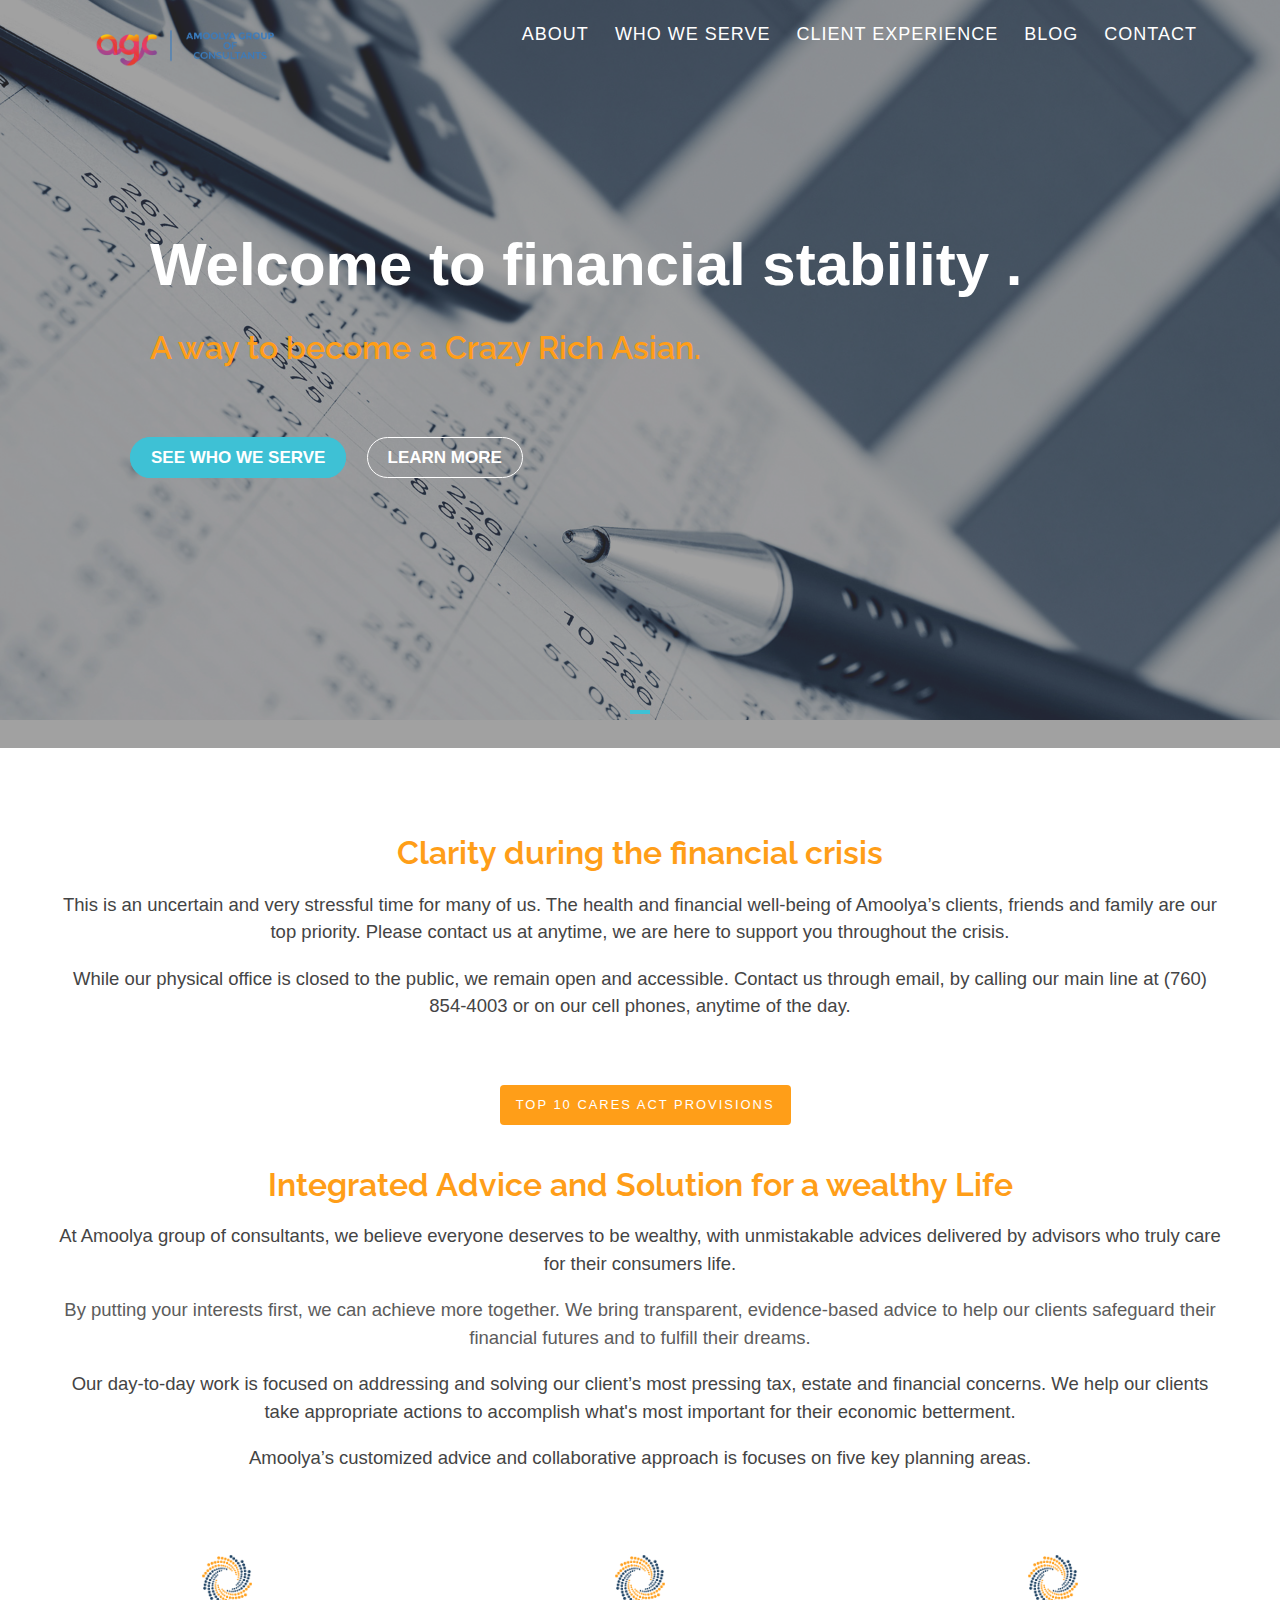
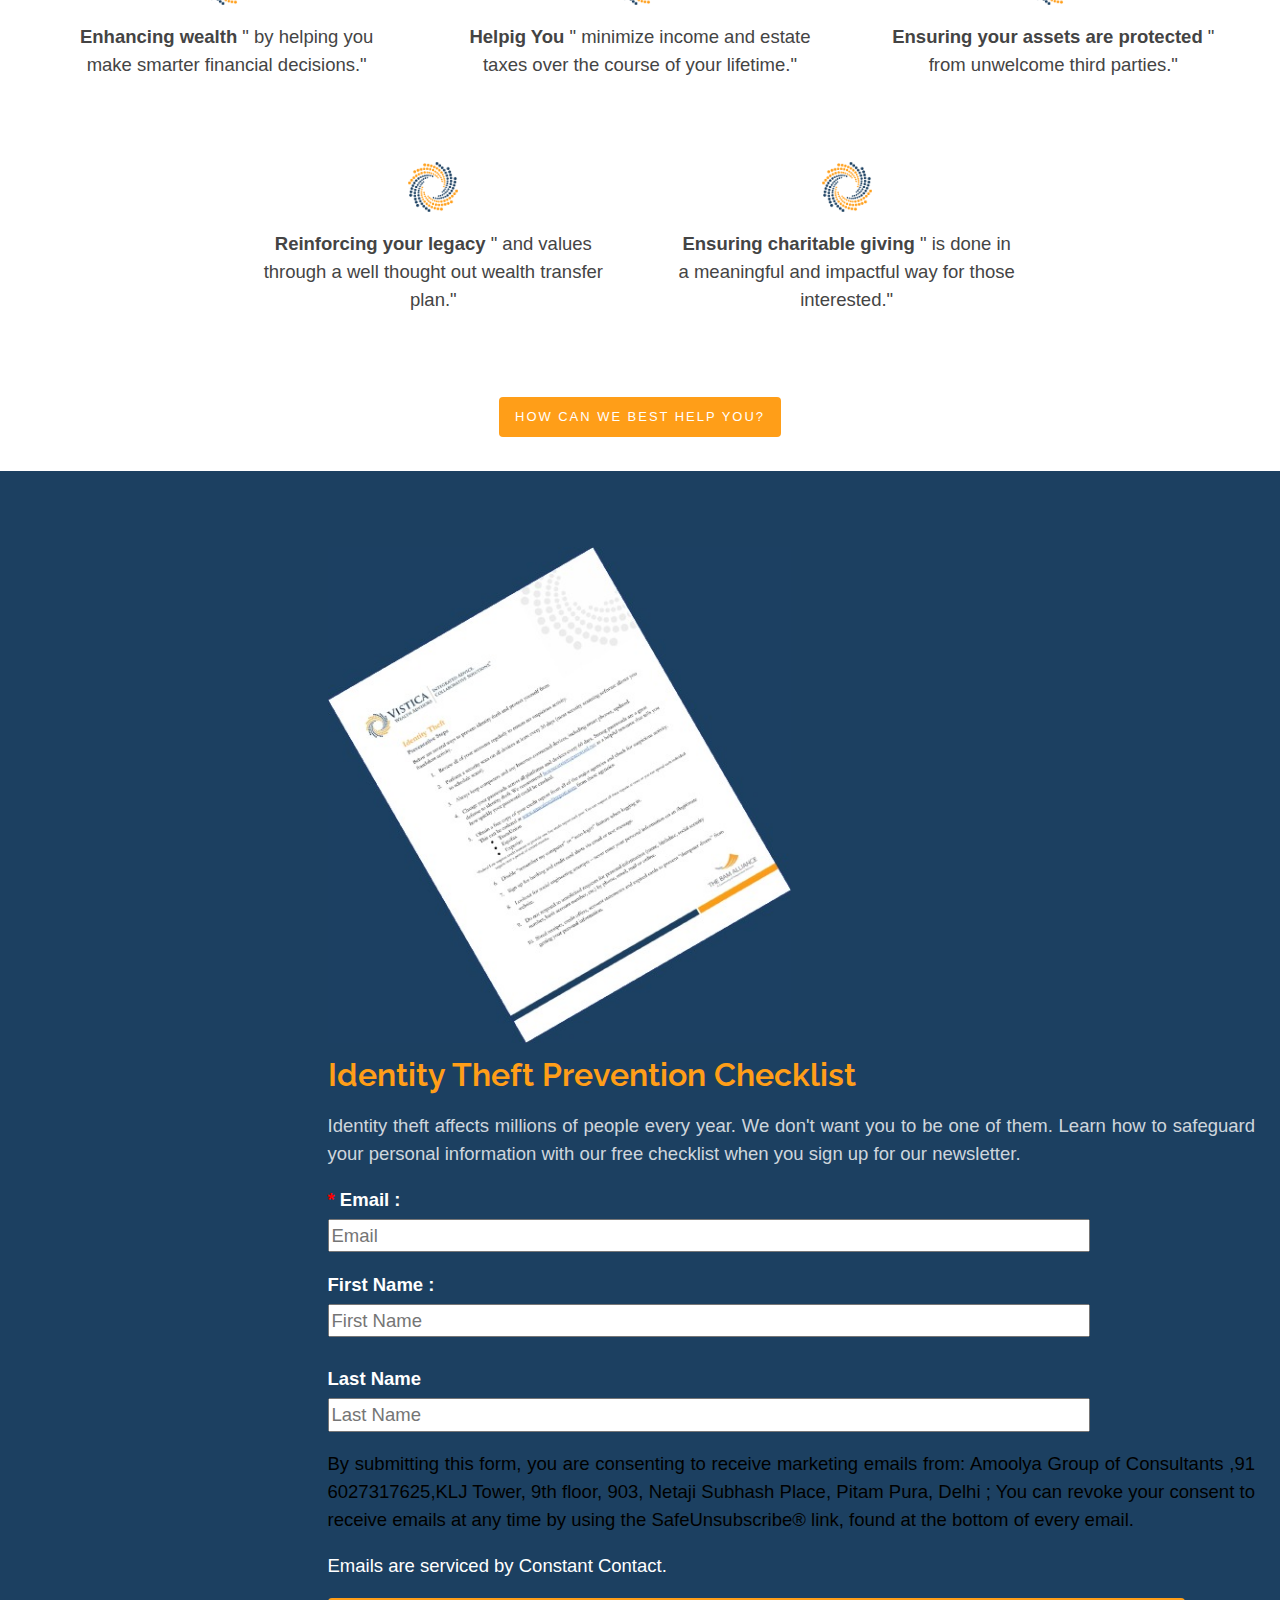
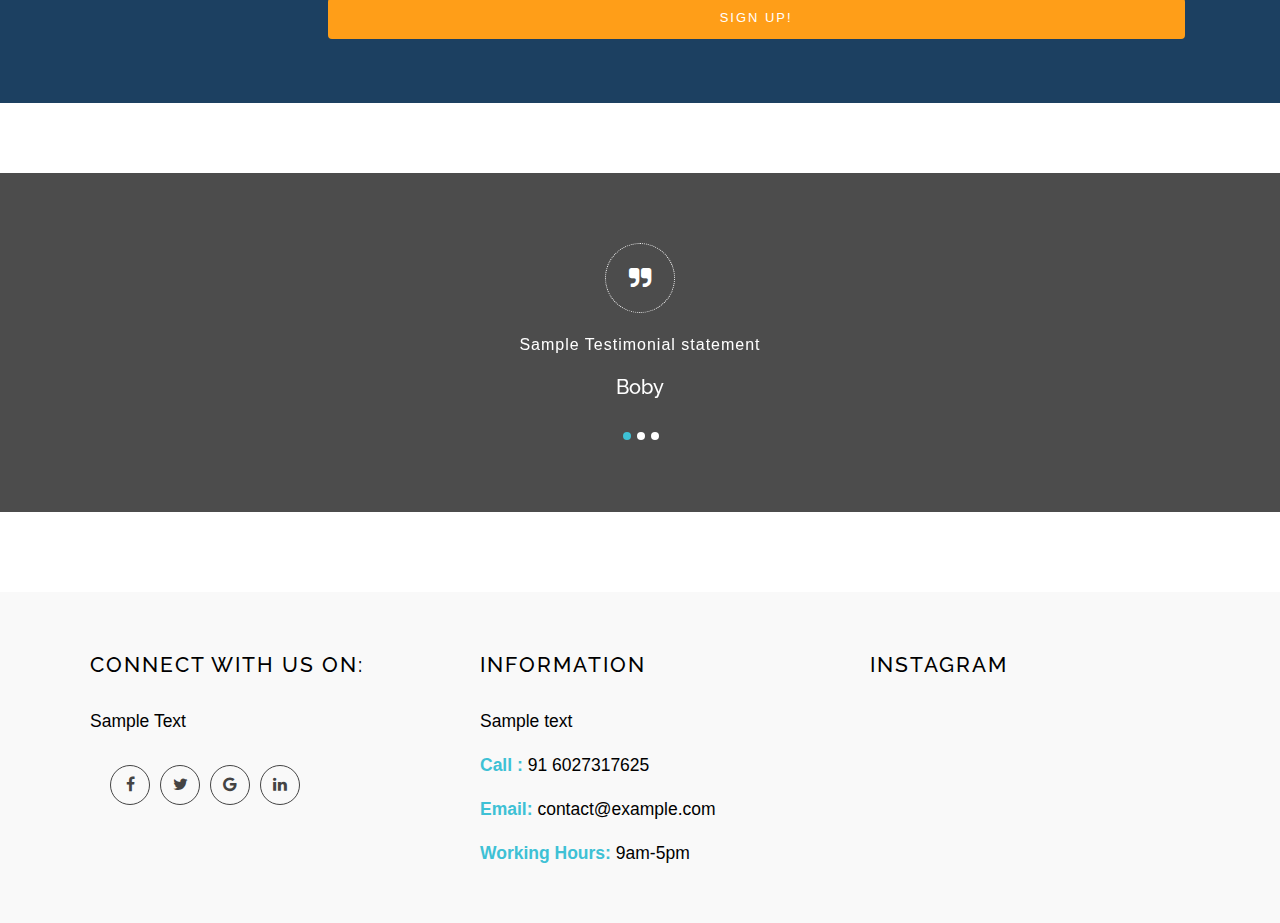
==== index.html @ 60e14453 "Add files via upload" ====
<!doctype html>
<html lang="en">
<head>
  <meta charset="utf-8">
  <title>Amoolya Group</title>
  <meta content="width=device-width, initial-scale=1.0" name="viewport">
  <meta content="" name="keywords">
  <meta content="" name="description">

  <!-- for page, icons -->
  <link href="img/favicon.jpg" rel="icon">
  <link href="img/apple-touch-icon.jpg" rel="apple-touch-icon">

  <!-- Google Fonts -->
  <link href="https://fonts.googleapis.com/css?family=Open+Sans:300,400,400i,600,700|Raleway:300,400,400i,500,500i,700,800,900" rel="stylesheet">

  <!-- Bootstrap CSS File links-->
  <link href="lib/bootstrap/css/bootstrap.min.css" rel="stylesheet">

  <!-- Libraries CSS Files -->
  <link href="lib/nivo-slider/css/nivo-slider.css" rel="stylesheet">
  <link href="lib/owlcarousel/owl.carousel.css" rel="stylesheet">
  <link href="lib/owlcarousel/owl.transitions.css" rel="stylesheet">
  <link href="lib/font-awesome/css/font-awesome.min.css" rel="stylesheet">
  <link href="lib/animate/animate.min.css" rel="stylesheet">
  <link href="lib/venobox/venobox.css" rel="stylesheet">

  <!-- Nivo Slider Theme -->
  <link href="css/nivo-slider-theme.css" rel="stylesheet">

  <!-- Main Stylesheet File -->
  <link href="css/style.css" rel="stylesheet">

  <!-- Responsive Stylesheet File -->
  <link href="css/responsive.css" rel="stylesheet">


</head>

<body data-spy="scroll" data-target="#navbar-example">



  <header>
    <!-- header-area start -->
    <div id="sticker" class="header-area">
      <div class="container">
        <div class="row">
          <div class="col-md-12 col-sm-12">

            <!-- Navigation -->
            <nav class="navbar navbar-default">
              <!-- Brand and toggle get grouped for better mobile display -->
              <div class="navbar-header">
                <button type="button" class="navbar-toggle collapsed" data-toggle="collapse" data-target=".bs-example-navbar-collapse-1" aria-expanded="false" style="margin-Left:90px">
										<span class="sr-only">Toggle navigation</span>
										<span class="icon-bar"></span>
										<span class="icon-bar"></span>
										<span class="icon-bar"></span>
									</button>
                <!-- Brand -->
                <a class="navbar-brand page-scroll sticky-logo" href="index.html">
                  <img src="img/AGC.png" alt="amoolya" title="" height="210" width ="215"  >

								</a>
              </div>

              <div class="collapse navbar-collapse main-menu bs-example-navbar-collapse-1" id="navbar-example">
                <ul class="nav navbar-nav navbar-right">

                  <li>
                    <a class="page-scroll" href="about.html">ABOUT</a>

                  </li>
                  <li>
                    <a class="page-scroll" href="whoweserve.html">WHO WE SERVE</a>
                  </li>
                  <li>
                    <a class="page-scroll" href=" clientexperience.html">CLIENT EXPERIENCE</a>
                  </li>

                  <li>
                    <a class="page-scroll" href="blog.html">BLOG</a>
                  </li>
                  <li>
                    <a class="page-scroll" href="contact.html">CONTACT</a>
                  </li>
                </ul>
              </div>
              <!-- navbar-collapse -->
            </nav>
            <!-- END: Navigation -->
          </div>
        </div>
      </div>
    </div>
    <!-- header-area end -->
  </header>
  <!-- header end -->

  <!-- Start Slider Area -->
  <div id="home" class="slider-area">
    <div class="bend niceties preview-2">
      <div id="ensign-nivoslider" class="slides">
         <img src="img/slider/slider2.jpg" alt="" title="#slider-direction-2" style="background-position: center center; background-repeat: no-repeat; background-attachment: scroll; background-size: cover;  visibility: hidden;" />
       </div>


<div id="slider-direction-2" class="slider-direction slider-two">
        <div class="container">
          <div class="row">
            <div class="col-md-12 col-sm-12 col-xs-12">
              <div class="slider-content">

        <div class="layer-1-2 wow slideInUp" data-wow-duration="2s" data-wow-delay=".1s">
                    <h1 class="title2">Welcome to financial stability  .</h1>
                 </div>

              <div class="layer-1-1 hidden-xs wow slideInDown" data-wow-duration="2s" data-wow-delay=".2s">
                <h2 class="title1">A way to become a Crazy Rich Asian.</h2>
                  </div>


                <div class="layer-1-3 hidden-xs wow slideInUp" data-wow-duration="2s" data-wow-delay=".2s">
                  <br />
                  <a class="ready-btn right-btn page-scroll" href="whoweserve.html">See Who We Serve</a>
                  <a class="ready-btn page-scroll" href="about.html">Learn More</a>
                </div>
              </div>
            </div>
          </div>
        </div>

</div>


      </div>


    </div>

  <!-- End Slider Area -->
<p>
  <br /> <br />
</p>
<div id ="home" class="home-area">

  <h4 class="sec-head">Clarity during the financial crisis</h4>

  <br />
  <p>
  This is an uncertain and very stressful time for many of us. The health and financial well-being of Amoolya’s clients, friends and family are our top priority.  Please contact  us at anytime, we are here to support you throughout the crisis.
  </p><p>


  While our physical office is closed to the public, we remain open and accessible. Contact us through email, by calling our main line at (760) 854-4003 or on our cell phones, anytime of the day.

  </p>

  <br />
<p style="text-align: center;">&nbsp; <a class="fr-file btn is-pill" href="https://static.twentyoverten.com/5a9832fcb4fb093738f5bfef/Wkv_iXX-NBA/Top-10-CARES-Act-Provisions.pdf" rel="noopener noreferrer" target="_blank" data-acsb-tooltip="New Window" data-acsb-clickable="true" data-acsb-navigable="true" data-acsb-now-navigable="true"><span class="acsb-sr-only" data-acsb-sr-only="true" data-acsb-force-visible="true" aria-label=" This link will open a PDF document that may not be accessible " data-acsb-hidden="false"></span>Top 10 CARES Act Provisions</a>

  </p>

  <br />

  <h4 class="sec-head">Integrated Advice and Solution for a wealthy Life</h4>
<br />
<p>
At Amoolya group of consultants, we believe everyone deserves to be wealthy, with          unmistakable advices delivered by advisors who truly care for their consumers life.

</p>

By putting your interests first, we can achieve more together. We bring transparent, evidence-based advice to help our clients safeguard their financial futures and to fulfill their dreams.
</p>
<p>
Our day-to-day work is focused on addressing and solving our client’s most pressing tax, estate and financial concerns. We help our clients take appropriate actions to accomplish what's most important for their economic betterment.</p>
<p>

Amoolya’s customized advice and collaborative approach is focuses on five key planning areas.

</p>
<p dir="ltr" style="text-align: center;">
<br />
</p>
<div class="row">
<div class="col-xs-12 col-sm-4">
<p dir="ltr" style="text-align: center;">
  <img src="img/picstandardimage.png" style="width: 50px; display: block; vertical-align: top; margin: 5px auto; text-align: center;" alt="Illustration design and abstract">
<p dir="ltr" style="text-align: center;">
<strong>Enhancing wealth</strong>
" by helping you make smarter financial decisions."
</p>

<p dir="ltr" style="text-align: center;">
<br /></p>

</div>
<div class="col-xs-12 col-sm-4">
<p dir="ltr" style="text-align: center;">
<img src="img/picstandardimage.png" style="width: 50px; display: block; vertical-align: top; margin: 5px auto; text-align: center;" alt="Illustration design and abstract">
<p dir="ltr" style="text-align: center;">
<strong>Helpig You</strong>
" minimize income and estate taxes over the course of your lifetime."
</p>

<p dir="ltr" style="text-align: center;">
<br /></p>

</div>
<div class="col-xs-12 col-sm-4">
<p dir="ltr" style="text-align: center;">
<img src="img/picstandardimage.png" style="width: 50px; display: block; vertical-align: top; margin: 5px auto; text-align: center;" alt="Illustration design and abstract">
<p dir="ltr" style="text-align: center;">
<strong>Ensuring your assets are protected</strong>
" from unwelcome third parties."

</p>

<p dir="ltr" style="text-align: center;">
<br /></p>

</div>

</div>
<div class="row">
<div class="col-xs-12 col-sm-4 col-sm-offset-2">
<p dir="ltr" style="text-align: center;">
<img src="img/picstandardimage.png" style="width: 50px; display: block; vertical-align: top; margin: 5px auto; text-align: center;" alt="Illustration design and abstract">
<p dir="ltr" style="text-align: center;">
<strong>Reinforcing your legacy</strong>
" and values through a well thought out wealth transfer plan."
</p>

<p dir="ltr" style="text-align: center;">
<br /></p>

</div>
<div class="col-xs-12 col-sm-4">
<p dir="ltr" style="text-align: center;">
<img src="img/picstandardimage.png" style="width: 50px; display: block; vertical-align: top; margin: 5px auto; text-align: center;" alt="Illustration design and abstract">
<p dir="ltr" style="text-align: center;">
<strong>Ensuring charitable giving</strong>
" is done in a meaningful and impactful way for those interested."
</p>

<p dir="ltr" style="text-align: center;">
<br /></p>

</div>
</div>


  <p style="text-align: center;">
    <a class="btn" href="#services" data-acsb-clickable="true" data-acsb-navigable="true" data-acsb-now-navigable="true">HOW CAN WE BEST HELP YOU?</a>

</p>
</div>

<div class="callout flush-bottom">

   <div class="row">
     <div class="col-xs-12 col-sm-3"></div>
     <div class="col-xs-12 col-sm-9">
  <h4 class="sec-head"><p>
<p>
<br />
<img src ="img/idt.jpg" style="width: 50%; display: center" alt="Illustration design for ID theft">
</p>
  </p>Identity Theft Prevention Checklist</h4>
<p>

  Identity theft affects millions of people  every year. We don't want you to be one of them. Learn how to safeguard your personal information with our free checklist when you sign up for our newsletter.</p>

<!-- Begin Constant Contact Inline Form Code -->
<div class="ctct-inline-form" data-form-id="2894c4e1-bd75-4777-bfb8-4d688e9df9fc">
  <div class="ctct-form-container ctct-form-embed form_0">
    <div class="ctct-form-defaults" data-qe-id="form-background">
      <div id="success_message_0" class="ctct-form-success" style="display:none;" data-qe-id="success-message" aria-hidden="true" data-acsb-hidden="true">
        <h2 class="ctct-form-header">Thanks for signing up!</h2>

        <p class="ctct-form-text">
          "You can unsubscribe at any time using the Unsubscribe link at the bottom of every email."
        </p>
      </div>
      <form class="ctct-form-custom" id="ctct_form_0" autocomplete="on" data-qe-id="form-data" data-acsb-form-uuid="a57zzjwy8p4d" data-acsb-form-type="standard">
        <div id="email_address_field_0" class="ctct-form-field">
          <label data-qe-id="form-label-email" id="email_address_label_0" for="email_address_0" class="ctct-form-label ctct-form-required" style="color :white;">

        <strong style="color:red">* </strong>Email :
      </label>
</div>
      <div class="ctct-form-errorMessage" data-qe-id="form-error-email" style="display: none;" aria-hidden="true" data-acsb-hidden="true"></div>
      <input class="ctct-form-element" data-qe-id="form-input-email" id="email_address_0" type="email" name="email_address" value maxlength="200" style ="width:80%" data-acsb-navigable="true" data-acsb-now-navigable="true" data-acsb-textual-type="email" data-acsb-validation-uuid="email_address_0" data-acsb-field-visible="true" aria-required="true" required="true" aria-invalid="true" aria-label="Email" placeholder="Email" data-acsb-tooltip="Email | Required field">
    </div>
    <p>

    </p>
    <div id="first_name_field_0" class="ctct-form-field">
      <label data-qe-id="form-label-first-name" id="first_name_label_0" for="first_name_0" class="ctct-form-label " style="color :white;">First Name :</label>
    </br>
      <div class="ctct-form-errorMessage" data-qe-id="form-error-first-name" style="display: none;" aria-hidden="true" data-acsb-hidden="true"></div>
      <input class="ctct-form-element" data-qe-id="form-input-first-name" id="first_name_0" type="text" name="first_name" value maxlength="200" style ="width:80%" data-acsb-navigable="true" data-acsb-now-navigable="true" data-acsb-textual-type="firstname" data-acsb-validation-uuid="first_name_0" data-acsb-field-visible="true" aria-invalid="false" aria-required="false" aria-label="First Name" placeholder="First Name" data-acsb-tooltip="First Name">
    </div>
    <br />
    <div id="last_name_field_0" class="ctct-form-field">
      <label data-qe-id="form-label-last-name" id="last_name_label_0" for="last_name_0" class="ctct-form-label "style="color :white;">Last Name </label><br />
      <div class="ctct-form-errorMessage" data-qe-id="form-error-last-name" style="display: none;" aria-hidden="true" data-acsb-hidden="true"></div>
      <input class="ctct-form-element" data-qe-id="form-input-last-name" id="last_name_0" type="text" name="last_name" value maxlength="200" style ="width:80%" data-acsb-navigable="true" data-acsb-now-navigable="true" data-acsb-textual-type="lastname" data-acsb-validation-uuid="last_name_0" data-acsb-field-visible="true" aria-invalid="false" aria-required="false" aria-label="Last Name" placeholder="Last Name" data-acsb-tooltip="Last Name">
    </div>
    <div id="error_message_0" class="ctct-form-error" style="display:none;" aria-hidden="true" data-acsb-hidden="true">
      <p class="ctct-form-errorMessage">Sorry, we could not complete your sign-up. Please contact us to resolve this.</p>
    </div>
    <div id="network_error_message_0" class="ctct-form-error" style="display:none;" aria-hidden="true" data-acsb-hidden="true">
      <p class="ctct-form-errorMessage">Operation timed out, please try again.</p>
    </div>
    <div id="gdpr_text">
      <p class="ctct-gdpr-text" data-qe-id="form-gdpr-text"style="color :black;">
      By submitting this form, you are consenting to receive marketing emails from:  Amoolya Group of Consultants ,91 6027317625,KLJ Tower, 9th floor, 903, Netaji Subhash Place, Pitam Pura, Delhi ; You can revoke your consent to receive emails at any time by using the SafeUnsubscribe® link, found at the bottom of every email.
    </p>
    <a href="https://www.constantcontact.com/legal/service-provider" target="_blank" data-qe-id="form-service-link" class="ctct-form-footer-link" data-acsb-tooltip="New Window" data-acsb-clickable="true" data-acsb-navigable="true" data-acsb-now-navigable="true">
        Emails are serviced by Constant Contact.
        <span class="acsb-sr-only" data-acsb-sr-only="true" data-acsb-force-visible="true" aria-label=" New Window " aria-hidden="false" data-acsb-hidden="false"></span>


      </a>

  </div>
<p>

</p>
  <button data-qe-id="form-button" type="submit" style="height:30%;width:90%"class="btn" data-acsb-clickable="true" data-acsb-navigable="true" data-acsb-now-navigable="true" role="button">Sign Up!</button>

  <p>
    <br />

  </p></form>
</div>
</div>

</div>

</div> </div>

<!-- Start portfolio Area -->
<div id="portfolio" class="portfolio-area area-padding fix">
  <!-- Start Testimonials area,-->
  <div class="testimonials-area">
    <div class="testi-inner area-padding">
      <div class="testi-overly"></div>
      <div class="container ">
        <div class="row">
          <div class="col-md-12 col-sm-12 col-xs-12">
            <!-- Start testimonials Start -->
            <div class="testimonial-content text-center">
              <a class="quate" href="#"><i class="fa fa-quote-right"></i></a>
              <!-- start testimonial carousel -->
              <div class="testimonial-carousel">
                <div class="single-testi">
                  <div class="testi-text">
                    <p>
                      Sample Testimonial statement
                     </p>
                    <h6>Boby</h6>
                  </div>
                </div>
                <!-- End single item -->
                <div class="single-testi">
                  <div class="testi-text">
                    <p>
  Sample Testimonial statement
                    </p>
                    <h6>Jhon</h6>
                  </div>
                </div>
                <!-- End single item -->
                <div class="single-testi">
                  <div class="testi-text">
                    <p>
                      Sample Testimonial statement
                    </p>
                    <h6>Fleming</h6>
                  </div>
                </div>
                <!-- End single item -->
              </div>
            </div>
            <!-- End testimonials end -->
          </div>
          <!-- End Right Feature -->
        </div>
      </div>
    </div>
  </div>
  <!-- End Testimonials -->
</div>









  <!-- Start Footer bottom Area -->
  <footer>
    <div class="footer-area">
      <div class="container">
        <div class="row">
          <div class="col-md-4 col-sm-4 col-xs-12">
            <div class="footer-content">
              <div class="footer-head">

                <h4>CONNECT WITH US on:</h4>
                <p>Sample Text</p>
                <div class="footer-icons">
                  <ul>
                    <li><!-- please add your social media links inplace of '#'  Sir -->
                      <a href="#"><i class="fa fa-facebook"></i></a>
                    </li>
                    <li>
                      <a href="#"><i class="fa fa-twitter"></i></a>
                    </li>
                    <li>
                      <a href="#"><i class="fa fa-google"></i></a>
                    </li>
                    <li>
                      <a href="#"><i class="fa fa-linkedin"></i></a>
                    </li>
                  </ul>
                </div>
              </div>
            </div>
          </div>
          <!-- end single footer -->
          <div class="col-md-4 col-sm-4 col-xs-12">
            <div class="footer-content">
              <div class="footer-head">
                <h4>information</h4>
                <p>
                   Sample text
                        </p>
                <div class="footer-contacts">
                  <p><span>Call :</span> 91 6027317625</p>
                  <p><span>Email:</span> contact@example.com</p>
                  <p><span>Working Hours:</span> 9am-5pm</p>
                </div>
              </div>
            </div>
          </div>
          <!-- end single footer -->
          <div class="col-md-4 col-sm-4 col-xs-12">
            <div class="footer-content">
              <div class="footer-head">
                <h4>Instagram</h4>
                <div class="flicker-img">
                  <a href="#"><img src="img/portfolio/1.jpg" alt=""></a>
                  <a href="#"><img src="img/portfolio/2.jpg" alt=""></a>
                  <a href="#"><img src="img/portfolio/3.jpg" alt=""></a>
                  <a href="#"><img src="img/portfolio/4.jpg" alt=""></a>
                  <a href="#"><img src="img/portfolio/5.jpg" alt=""></a>
                  <a href="#"><img src="img/portfolio/6.jpg" alt=""></a>
                </div>
              </div>
            </div>
          </div>
        </div>
      </div>
    </div>

    </div>
  </footer>

  <a href="#" class="back-to-top"><i class="fa fa-chevron-up"></i></a>

  <!-- JavaScript Libraries -->
  <script src="lib/jquery/jquery.min.js"></script>
  <script src="lib/bootstrap/js/bootstrap.min.js"></script>
  <script src="lib/owlcarousel/owl.carousel.min.js"></script>
  <script src="lib/venobox/venobox.min.js"></script>
  <script src="lib/knob/jquery.knob.js"></script>
  <script src="lib/wow/wow.min.js"></script>
  <script src="lib/parallax/parallax.js"></script>
  <script src="lib/easing/easing.min.js"></script>
  <script src="lib/nivo-slider/js/jquery.nivo.slider.js" type="text/javascript"></script>
  <script src="lib/appear/jquery.appear.js"></script>
  <script src="lib/isotope/isotope.pkgd.min.js"></script>

  <!-- Contact Form JavaScript File -->
  <script src="contactform/contactform.js"></script>

  <script src="js/main.js"></script>
</body>

</html>
---- lib/venobox/venobox.css ----
/* ------ venobox.css --------*/
.vbox-overlay *, .vbox-overlay *:before, .vbox-overlay *:after{
    -webkit-backface-visibility: hidden;
    -webkit-box-sizing:border-box;
    -moz-box-sizing:border-box;
    box-sizing:border-box;

}
.vbox-overlay{
    display: -webkit-flex;
    display: flex;
    -webkit-flex-direction: column;
    flex-direction: column;
    -webkit-justify-content: center;
    justify-content: center;
    -webkit-align-items: center;
    align-items: center;
    position: fixed;
    left: 0;
    top: 0;
    bottom: 0;
    right: 0;
    z-index: 1040;
    -webkit-transform:translateZ(1000px);
    transform: translateZ(1000px);
    transform-style: preserve-3d;
}

/* ----- navigation ----- */
.vbox-title{
    width: 100%;
    height: 40px;
    float: left;
    text-align: center;
    line-height: 28px;
    font-size: 12px;
    padding: 6px 40px;
    overflow: hidden;
    position: fixed;
    display: none;
    left: 0;
    z-index: 1050;
}
.vbox-close{
    cursor: pointer;
    position: fixed;
    top: -1px;
    right: 0;
    width: 50px;
    height: 40px;
    padding: 6px;
    display: block;
    background-position:10px center;
    overflow: hidden;
    font-size: 24px;
    line-height: 1;
    text-align: center;
    z-index: 1050;
}
.vbox-num{
    cursor: pointer;
    position: fixed;
    left: 0;
    height: 40px;
    display: block;
    overflow: hidden;
    line-height: 28px;
    font-size: 12px;
    padding: 6px 10px;
    display: none;
    z-index: 1050;
}
/* ----- navigation ARROWS ----- */
.vbox-next, .vbox-prev{
    position: fixed;
    top: 50%;
    margin-top: -15px;
    overflow: hidden;
    cursor: pointer;
    display: block;
    width: 45px;
    height: 45px;
    z-index: 1050;
}
.vbox-next span, .vbox-prev span{
    position: relative;
    width: 20px;
    height: 20px;
    border: 2px solid transparent;
    border-top-color: #B6B6B6;
    border-right-color: #B6B6B6;
    text-indent: -100px;
    position: absolute;
    top: 8px;
    display: block;
}
.vbox-prev{
    left: 15px;
}
.vbox-next{
    right: 15px;
}
.vbox-prev span{
    left: 10px;
    -ms-transform: rotate(-135deg);
    -webkit-transform: rotate(-135deg);
    transform: rotate(-135deg);
}
.vbox-next span{
    -ms-transform: rotate(45deg);
    -webkit-transform: rotate(45deg);
    transform: rotate(45deg);
    right: 10px;
}
/* ------- inline window ------ */
.vbox-inline{
    width: 420px;
    height: 315px;
    height: 70vh;
    padding: 10px;
    background: #fff;
    margin: 0 auto;
    overflow: auto;
    text-align: left;
}
/* ------- Video & iFrames window ------ */
.venoframe{
    max-width: 100%;
    width: 100%;
    border: none;
    width: 100%;
    height: 260px;
    height: 70vh;
}
.venoframe.vbvid{
    height: 260px;
}
@media (min-width: 768px) {
    .venoframe, .vbox-inline{
        width: 90%;
        height: 360px;
        height: 70vh;
    }
    .venoframe.vbvid{
        width: 640px;
        height: 360px;
    }
}
@media (min-width: 992px) {
    .venoframe, .vbox-inline{
        max-width: 1200px;
        width: 80%;
        height: 540px;
        height: 70vh;
    }
    .venoframe.vbvid{
        width: 960px;
        height: 540px;
    }
}
/*
Please do NOT edit this part!
or at least read this note: http://i.imgur.com/7C0ws9e.gif
*/
.vbox-open{
    overflow: hidden;
}
.vbox-container{
    position: absolute;
    left: 0;
    right: 0;
    top: 0;
    bottom: 0;
    overflow-x: hidden;
    overflow-y: scroll;
    overflow-scrolling: touch;
    -webkit-overflow-scrolling: touch;
    z-index: 20;
    max-height: 100%;

}

.vbox-content{
    text-align: center;
    float: left;
    width: 100%;
    position: relative;
    overflow: hidden;
    padding: 20px 10px;
}
.vbox-container img{
    max-width: 100%;
    height: auto;
}
.figlio{
    box-shadow: 0 0 12px rgba(0,0,0,0.19), 0 6px 6px rgba(0,0,0,0.23);
    max-width: 100%;
    text-align: initial;
}
img.figlio{
    -webkit-user-select: none;
-khtml-user-select: none;
-moz-user-select: none;
-o-user-select: none;
user-select: none;
}
.vbox-content.swipe-left{
    margin-left: -200px !important;
}
.vbox-content.swipe-right{
    margin-left: 200px !important;
}
.animated{
    webkit-transition: margin 300ms ease-out;
    transition: margin 300ms ease-out;
}
.animate-in{
    opacity: 1;
}
.animate-out{
    opacity: 0;
}
/* ---------- preloader ----------
 * SPINKIT
 * http://tobiasahlin.com/spinkit/
-------------------------------- */
.sk-double-bounce,.sk-rotating-plane{width:40px;height:40px;margin:40px auto}.sk-rotating-plane{background-color:#333;-webkit-animation:sk-rotatePlane 1.2s infinite ease-in-out;animation:sk-rotatePlane 1.2s infinite ease-in-out}@-webkit-keyframes sk-rotatePlane{0%{-webkit-transform:perspective(120px) rotateX(0) rotateY(0);transform:perspective(120px) rotateX(0) rotateY(0)}50%{-webkit-transform:perspective(120px) rotateX(-180.1deg) rotateY(0);transform:perspective(120px) rotateX(-180.1deg) rotateY(0)}100%{-webkit-transform:perspective(120px) rotateX(-180deg) rotateY(-179.9deg);transform:perspective(120px) rotateX(-180deg) rotateY(-179.9deg)}}@keyframes sk-rotatePlane{0%{-webkit-transform:perspective(120px) rotateX(0) rotateY(0);transform:perspective(120px) rotateX(0) rotateY(0)}50%{-webkit-transform:perspective(120px) rotateX(-180.1deg) rotateY(0);transform:perspective(120px) rotateX(-180.1deg) rotateY(0)}100%{-webkit-transform:perspective(120px) rotateX(-180deg) rotateY(-179.9deg);transform:perspective(120px) rotateX(-180deg) rotateY(-179.9deg)}}.sk-double-bounce{position:relative}.sk-double-bounce .sk-child{width:100%;height:100%;border-radius:50%;background-color:#333;opacity:.6;position:absolute;top:0;left:0;-webkit-animation:sk-doubleBounce 2s infinite ease-in-out;animation:sk-doubleBounce 2s infinite ease-in-out}.sk-chasing-dots .sk-child,.sk-spinner-pulse,.sk-three-bounce .sk-child{background-color:#333;border-radius:100%}.sk-double-bounce .sk-double-bounce2{-webkit-animation-delay:-1s;animation-delay:-1s}@-webkit-keyframes sk-doubleBounce{0%,100%{-webkit-transform:scale(0);transform:scale(0)}50%{-webkit-transform:scale(1);transform:scale(1)}}@keyframes sk-doubleBounce{0%,100%{-webkit-transform:scale(0);transform:scale(0)}50%{-webkit-transform:scale(1);transform:scale(1)}}.sk-wave{margin:40px auto;width:50px;height:40px;text-align:center;font-size:10px}.sk-wave .sk-rect{background-color:#333;height:100%;width:6px;display:inline-block;-webkit-animation:sk-waveStretchDelay 1.2s infinite ease-in-out;animation:sk-waveStretchDelay 1.2s infinite ease-in-out}.sk-wave .sk-rect1{-webkit-animation-delay:-1.2s;animation-delay:-1.2s}.sk-wave .sk-rect2{-webkit-animation-delay:-1.1s;animation-delay:-1.1s}.sk-wave .sk-rect3{-webkit-animation-delay:-1s;animation-delay:-1s}.sk-wave .sk-rect4{-webkit-animation-delay:-.9s;animation-delay:-.9s}.sk-wave .sk-rect5{-webkit-animation-delay:-.8s;animation-delay:-.8s}@-webkit-keyframes sk-waveStretchDelay{0%,100%,40%{-webkit-transform:scaleY(.4);transform:scaleY(.4)}20%{-webkit-transform:scaleY(1);transform:scaleY(1)}}@keyframes sk-waveStretchDelay{0%,100%,40%{-webkit-transform:scaleY(.4);transform:scaleY(.4)}20%{-webkit-transform:scaleY(1);transform:scaleY(1)}}.sk-wandering-cubes{margin:40px auto;width:40px;height:40px;position:relative}.sk-wandering-cubes .sk-cube{background-color:#333;width:10px;height:10px;position:absolute;top:0;left:0;-webkit-animation:sk-wanderingCube 1.8s ease-in-out -1.8s infinite both;animation:sk-wanderingCube 1.8s ease-in-out -1.8s infinite both}.sk-chasing-dots,.sk-spinner-pulse{width:40px;height:40px;margin:40px auto}.sk-wandering-cubes .sk-cube2{-webkit-animation-delay:-.9s;animation-delay:-.9s}@-webkit-keyframes sk-wanderingCube{0%{-webkit-transform:rotate(0);transform:rotate(0)}25%{-webkit-transform:translateX(30px) rotate(-90deg) scale(.5);transform:translateX(30px) rotate(-90deg) scale(.5)}50%{-webkit-transform:translateX(30px) translateY(30px) rotate(-179deg);transform:translateX(30px) translateY(30px) rotate(-179deg)}50.1%{-webkit-transform:translateX(30px) translateY(30px) rotate(-180deg);transform:translateX(30px) translateY(30px) rotate(-180deg)}75%{-webkit-transform:translateX(0) translateY(30px) rotate(-270deg) scale(.5);transform:translateX(0) translateY(30px) rotate(-270deg) scale(.5)}100%{-webkit-transform:rotate(-360deg);transform:rotate(-360deg)}}@keyframes sk-wanderingCube{0%{-webkit-transform:rotate(0);transform:rotate(0)}25%{-webkit-transform:translateX(30px) rotate(-90deg) scale(.5);transform:translateX(30px) rotate(-90deg) scale(.5)}50%{-webkit-transform:translateX(30px) translateY(30px) rotate(-179deg);transform:translateX(30px) translateY(30px) rotate(-179deg)}50.1%{-webkit-transform:translateX(30px) translateY(30px) rotate(-180deg);transform:translateX(30px) translateY(30px) rotate(-180deg)}75%{-webkit-transform:translateX(0) translateY(30px) rotate(-270deg) scale(.5);transform:translateX(0) translateY(30px) rotate(-270deg) scale(.5)}100%{-webkit-transform:rotate(-360deg);transform:rotate(-360deg)}}.sk-spinner-pulse{-webkit-animation:sk-pulseScaleOut 1s infinite ease-in-out;animation:sk-pulseScaleOut 1s infinite ease-in-out}@-webkit-keyframes sk-pulseScaleOut{0%{-webkit-transform:scale(0);transform:scale(0)}100%{-webkit-transform:scale(1);transform:scale(1);opacity:0}}@keyframes sk-pulseScaleOut{0%{-webkit-transform:scale(0);transform:scale(0)}100%{-webkit-transform:scale(1);transform:scale(1);opacity:0}}.sk-chasing-dots{position:relative;text-align:center;-webkit-animation:sk-chasingDotsRotate 2s infinite linear;animation:sk-chasingDotsRotate 2s infinite linear}.sk-chasing-dots .sk-child{width:60%;height:60%;display:inline-block;position:absolute;top:0;-webkit-animation:sk-chasingDotsBounce 2s infinite ease-in-out;animation:sk-chasingDotsBounce 2s infinite ease-in-out}.sk-chasing-dots .sk-dot2{top:auto;bottom:0;-webkit-animation-delay:-1s;animation-delay:-1s}@-webkit-keyframes sk-chasingDotsRotate{100%{-webkit-transform:rotate(360deg);transform:rotate(360deg)}}@keyframes sk-chasingDotsRotate{100%{-webkit-transform:rotate(360deg);transform:rotate(360deg)}}@-webkit-keyframes sk-chasingDotsBounce{0%,100%{-webkit-transform:scale(0);transform:scale(0)}50%{-webkit-transform:scale(1);transform:scale(1)}}@keyframes sk-chasingDotsBounce{0%,100%{-webkit-transform:scale(0);transform:scale(0)}50%{-webkit-transform:scale(1);transform:scale(1)}}.sk-three-bounce{margin:40px auto;width:80px;text-align:center}.sk-three-bounce .sk-child{width:20px;height:20px;display:inline-block;-webkit-animation:sk-three-bounce 1.4s ease-in-out 0s infinite both;animation:sk-three-bounce 1.4s ease-in-out 0s infinite both}.sk-circle .sk-child:before,.sk-fading-circle .sk-circle:before{display:block;border-radius:100%;content:'';background-color:#333}.sk-three-bounce .sk-bounce1{-webkit-animation-delay:-.32s;animation-delay:-.32s}.sk-three-bounce .sk-bounce2{-webkit-animation-delay:-.16s;animation-delay:-.16s}@-webkit-keyframes sk-three-bounce{0%,100%,80%{-webkit-transform:scale(0);transform:scale(0)}40%{-webkit-transform:scale(1);transform:scale(1)}}@keyframes sk-three-bounce{0%,100%,80%{-webkit-transform:scale(0);transform:scale(0)}40%{-webkit-transform:scale(1);transform:scale(1)}}.sk-circle{margin:40px auto;width:40px;height:40px;position:relative}.sk-circle .sk-child{width:100%;height:100%;position:absolute;left:0;top:0}.sk-circle .sk-child:before{margin:0 auto;width:15%;height:15%;-webkit-animation:sk-circleBounceDelay 1.2s infinite ease-in-out both;animation:sk-circleBounceDelay 1.2s infinite ease-in-out both}.sk-circle .sk-circle2{-webkit-transform:rotate(30deg);-ms-transform:rotate(30deg);transform:rotate(30deg)}.sk-circle .sk-circle3{-webkit-transform:rotate(60deg);-ms-transform:rotate(60deg);transform:rotate(60deg)}.sk-circle .sk-circle4{-webkit-transform:rotate(90deg);-ms-transform:rotate(90deg);transform:rotate(90deg)}.sk-circle .sk-circle5{-webkit-transform:rotate(120deg);-ms-transform:rotate(120deg);transform:rotate(120deg)}.sk-circle .sk-circle6{-webkit-transform:rotate(150deg);-ms-transform:rotate(150deg);transform:rotate(150deg)}.sk-circle .sk-circle7{-webkit-transform:rotate(180deg);-ms-transform:rotate(180deg);transform:rotate(180deg)}.sk-circle .sk-circle8{-webkit-transform:rotate(210deg);-ms-transform:rotate(210deg);transform:rotate(210deg)}.sk-circle .sk-circle9{-webkit-transform:rotate(240deg);-ms-transform:rotate(240deg);transform:rotate(240deg)}.sk-circle .sk-circle10{-webkit-transform:rotate(270deg);-ms-transform:rotate(270deg);transform:rotate(270deg)}.sk-circle .sk-circle11{-webkit-transform:rotate(300deg);-ms-transform:rotate(300deg);transform:rotate(300deg)}.sk-circle .sk-circle12{-webkit-transform:rotate(330deg);-ms-transform:rotate(330deg);transform:rotate(330deg)}.sk-circle .sk-circle2:before{-webkit-animation-delay:-1.1s;animation-delay:-1.1s}.sk-circle .sk-circle3:before{-webkit-animation-delay:-1s;animation-delay:-1s}.sk-circle .sk-circle4:before{-webkit-animation-delay:-.9s;animation-delay:-.9s}.sk-circle .sk-circle5:before{-webkit-animation-delay:-.8s;animation-delay:-.8s}.sk-circle .sk-circle6:before{-webkit-animation-delay:-.7s;animation-delay:-.7s}.sk-circle .sk-circle7:before{-webkit-animation-delay:-.6s;animation-delay:-.6s}.sk-circle .sk-circle8:before{-webkit-animation-delay:-.5s;animation-delay:-.5s}.sk-circle .sk-circle9:before{-webkit-animation-delay:-.4s;animation-delay:-.4s}.sk-circle .sk-circle10:before{-webkit-animation-delay:-.3s;animation-delay:-.3s}.sk-circle .sk-circle11:before{-webkit-animation-delay:-.2s;animation-delay:-.2s}.sk-circle .sk-circle12:before{-webkit-animation-delay:-.1s;animation-delay:-.1s}@-webkit-keyframes sk-circleBounceDelay{0%,100%,80%{-webkit-transform:scale(0);transform:scale(0)}40%{-webkit-transform:scale(1);transform:scale(1)}}@keyframes sk-circleBounceDelay{0%,100%,80%{-webkit-transform:scale(0);transform:scale(0)}40%{-webkit-transform:scale(1);transform:scale(1)}}.sk-cube-grid{width:40px;height:40px;margin:40px auto}.sk-cube-grid .sk-cube{width:33.33%;height:33.33%;background-color:#333;float:left;-webkit-animation:sk-cubeGridScaleDelay 1.3s infinite ease-in-out;animation:sk-cubeGridScaleDelay 1.3s infinite ease-in-out}.sk-cube-grid .sk-cube1{-webkit-animation-delay:.2s;animation-delay:.2s}.sk-cube-grid .sk-cube2{-webkit-animation-delay:.3s;animation-delay:.3s}.sk-cube-grid .sk-cube3{-webkit-animation-delay:.4s;animation-delay:.4s}.sk-cube-grid .sk-cube4{-webkit-animation-delay:.1s;animation-delay:.1s}.sk-cube-grid .sk-cube5{-webkit-animation-delay:.2s;animation-delay:.2s}.sk-cube-grid .sk-cube6{-webkit-animation-delay:.3s;animation-delay:.3s}.sk-cube-grid .sk-cube7{-webkit-animation-delay:0ms;animation-delay:0ms}.sk-cube-grid .sk-cube8{-webkit-animation-delay:.1s;animation-delay:.1s}.sk-cube-grid .sk-cube9{-webkit-animation-delay:.2s;animation-delay:.2s}@-webkit-keyframes sk-cubeGridScaleDelay{0%,100%,70%{-webkit-transform:scale3D(1,1,1);transform:scale3D(1,1,1)}35%{-webkit-transform:scale3D(0,0,1);transform:scale3D(0,0,1)}}@keyframes sk-cubeGridScaleDelay{0%,100%,70%{-webkit-transform:scale3D(1,1,1);transform:scale3D(1,1,1)}35%{-webkit-transform:scale3D(0,0,1);transform:scale3D(0,0,1)}}.sk-fading-circle{margin:40px auto;width:40px;height:40px;position:relative}.sk-fading-circle .sk-circle{width:100%;height:100%;position:absolute;left:0;top:0}.sk-fading-circle .sk-circle:before{margin:0 auto;width:15%;height:15%;-webkit-animation:sk-circleFadeDelay 1.2s infinite ease-in-out both;animation:sk-circleFadeDelay 1.2s infinite ease-in-out both}.sk-fading-circle .sk-circle2{-webkit-transform:rotate(30deg);-ms-transform:rotate(30deg);transform:rotate(30deg)}.sk-fading-circle .sk-circle3{-webkit-transform:rotate(60deg);-ms-transform:rotate(60deg);transform:rotate(60deg)}.sk-fading-circle .sk-circle4{-webkit-transform:rotate(90deg);-ms-transform:rotate(90deg);transform:rotate(90deg)}.sk-fading-circle .sk-circle5{-webkit-transform:rotate(120deg);-ms-transform:rotate(120deg);transform:rotate(120deg)}.sk-fading-circle .sk-circle6{-webkit-transform:rotate(150deg);-ms-transform:rotate(150deg);transform:rotate(150deg)}.sk-fading-circle .sk-circle7{-webkit-transform:rotate(180deg);-ms-transform:rotate(180deg);transform:rotate(180deg)}.sk-fading-circle .sk-circle8{-webkit-transform:rotate(210deg);-ms-transform:rotate(210deg);transform:rotate(210deg)}.sk-fading-circle .sk-circle9{-webkit-transform:rotate(240deg);-ms-transform:rotate(240deg);transform:rotate(240deg)}.sk-fading-circle .sk-circle10{-webkit-transform:rotate(270deg);-ms-transform:rotate(270deg);transform:rotate(270deg)}.sk-fading-circle .sk-circle11{-webkit-transform:rotate(300deg);-ms-transform:rotate(300deg);transform:rotate(300deg)}.sk-fading-circle .sk-circle12{-webkit-transform:rotate(330deg);-ms-transform:rotate(330deg);transform:rotate(330deg)}.sk-fading-circle .sk-circle2:before{-webkit-animation-delay:-1.1s;animation-delay:-1.1s}.sk-fading-circle .sk-circle3:before{-webkit-animation-delay:-1s;animation-delay:-1s}.sk-fading-circle .sk-circle4:before{-webkit-animation-delay:-.9s;animation-delay:-.9s}.sk-fading-circle .sk-circle5:before{-webkit-animation-delay:-.8s;animation-delay:-.8s}.sk-fading-circle .sk-circle6:before{-webkit-animation-delay:-.7s;animation-delay:-.7s}.sk-fading-circle .sk-circle7:before{-webkit-animation-delay:-.6s;animation-delay:-.6s}.sk-fading-circle .sk-circle8:before{-webkit-animation-delay:-.5s;animation-delay:-.5s}.sk-fading-circle .sk-circle9:before{-webkit-animation-delay:-.4s;animation-delay:-.4s}.sk-fading-circle .sk-circle10:before{-webkit-animation-delay:-.3s;animation-delay:-.3s}.sk-fading-circle .sk-circle11:before{-webkit-animation-delay:-.2s;animation-delay:-.2s}.sk-fading-circle .sk-circle12:before{-webkit-animation-delay:-.1s;animation-delay:-.1s}@-webkit-keyframes sk-circleFadeDelay{0%,100%,39%{opacity:0}40%{opacity:1}}@keyframes sk-circleFadeDelay{0%,100%,39%{opacity:0}40%{opacity:1}}.sk-folding-cube{margin:40px auto;width:40px;height:40px;position:relative;-webkit-transform:rotateZ(45deg);transform:rotateZ(45deg)}.sk-folding-cube .sk-cube{float:left;width:50%;height:50%;position:relative;-webkit-transform:scale(1.1);-ms-transform:scale(1.1);transform:scale(1.1)}.sk-folding-cube .sk-cube:before{content:'';position:absolute;top:0;left:0;width:100%;height:100%;background-color:#333;-webkit-animation:sk-foldCubeAngle 2.4s infinite linear both;animation:sk-foldCubeAngle 2.4s infinite linear both;-webkit-transform-origin:100% 100%;-ms-transform-origin:100% 100%;transform-origin:100% 100%}.sk-folding-cube .sk-cube2{-webkit-transform:scale(1.1) rotateZ(90deg);transform:scale(1.1) rotateZ(90deg)}.sk-folding-cube .sk-cube3{-webkit-transform:scale(1.1) rotateZ(180deg);transform:scale(1.1) rotateZ(180deg)}.sk-folding-cube .sk-cube4{-webkit-transform:scale(1.1) rotateZ(270deg);transform:scale(1.1) rotateZ(270deg)}.sk-folding-cube .sk-cube2:before{-webkit-animation-delay:.3s;animation-delay:.3s}.sk-folding-cube .sk-cube3:before{-webkit-animation-delay:.6s;animation-delay:.6s}.sk-folding-cube .sk-cube4:before{-webkit-animation-delay:.9s;animation-delay:.9s}@-webkit-keyframes sk-foldCubeAngle{0%,10%{-webkit-transform:perspective(140px) rotateX(-180deg);transform:perspective(140px) rotateX(-180deg);opacity:0}25%,75%{-webkit-transform:perspective(140px) rotateX(0);transform:perspective(140px) rotateX(0);opacity:1}100%,90%{-webkit-transform:perspective(140px) rotateY(180deg);transform:perspective(140px) rotateY(180deg);opacity:0}}@keyframes sk-foldCubeAngle{0%,10%{-webkit-transform:perspective(140px) rotateX(-180deg);transform:perspective(140px) rotateX(-180deg);opacity:0}25%,75%{-webkit-transform:perspective(140px) rotateX(0);transform:perspective(140px) rotateX(0);opacity:1}100%,90%{-webkit-transform:perspective(140px) rotateY(180deg);transform:perspective(140px) rotateY(180deg);opacity:0}}
---- css/nivo-slider-theme.css ----
/*
Skin Name: Nivo Slider Default Theme
Skin URI: http://nivo.dev7studios.com
Description: The default skin for the Nivo Slider.
Version: 1.3
Author: Gilbert Pellegrom
Author URI: http://dev7studios.com
Supports Thumbs: true
*/

.slider-area {

  color: black;
  position: relative;
  text-align: left;
}

.slider-content {
  padding: 20px 60px;
}

.nivo-caption::after {
  background: #444 none repeat scroll 0 0;
  content: "";
  height: 102%;
  left: 0;
  opacity: 0.5;
  position: absolute;
  top: 0;
  width: 100%;
  z-index: -1;
}

.layer-1-2 {
  margin: 25px 0;
}

.layer-1-1 h2 {
  color: #ff9e18;
  font-size: 32px;
  font-weight: 600;


}

.layer-1-2 h1 {
  color:  #fff   ;
  margin-top: 200px;
  font-size: 60px;
  font-weight: 700;
  line-height: 80px;
  font-family: "Montserrat", Helvetica, sans-serif;
}

.layer-1-3 {
  margin: 50px 0 0;
}

.layer-1-3 a.ready-btn {
  border: 1px solid #fff;
  border-radius: 30px;
  color: #fff;
  cursor: pointer;
  display: inline-block;
  font-size: 17px;
  font-weight: 600;
  margin-top: 30px;
  padding: 10px 20px;
  text-align: center;
  text-transform: uppercase;
  transition: all 0.4s ease 0s;
  z-index: 222;
}

.layer-1-3 a.ready-btn:hover {
  color: #fff;
  background: #3EC1D5;
  border: 1px solid #3EC1D5;
  text-decoration: none;
}

.ready-btn.right-btn {
  margin-right: 15px;
  background: #3EC1D5;
  border: 1px solid #3EC1D5 !important;
}

.ready-btn.right-btn:hover {
  background: transparent !important;
  border: 1px solid black; !important;
  color: black;
}

.nivo-controlNav {
  bottom: 0;
  left: 0;
  position: absolute;
  right: 0;
  z-index: 8;
}



.nivo-controlNav a {
  background: transparent none repeat scroll 0 0;
  border: 2px solid #fff;
  box-shadow: none;
  display: inline-block;
  font-size: 0;
  height: 2px;
  margin: 5px 3px;
  opacity: 1;
  text-align: center;
  text-indent: inherit;
  vertical-align: top;
  width: 20px;
}

.nivo-controlNav a:hover, .nivo-controlNav a.active {
  background: #fff none repeat scroll 0 0;
  border-color: #3EC1D5;
  -moz-transform: rotate(180deg);
  -webkit-transform: rotate(180deg);
  -o-transform: rotate(180deg);
  -ms-transform: rotate(180deg);
}

/* Normal desktop :992px. */

@media (min-width: 1400px) and (max-width:1920px) {
  .slider-content {
    padding: 100px 0;
  }
}

/* Normal desktop :992px. */

@media (min-width: 992px) and (max-width: 1169px) {
  .slider-content {
    padding: 80px 0;
  }
}

/* Tablet desktop :768px. */

@media (min-width: 768px) and (max-width: 991px) {
  .slider-content {
    padding: 40px 0;
  }
  .layer-1-2 h1 {
    font-size: 20px;
    line-height: 24px;
  }
  .layer-1-3 a.ready-btn {
    font-size: 14px;
    margin-top: 20px;
    padding: 10px 20px;
  }
}

@media (max-width: 767px) {
  .nivo-directionNav {
    display: none;
  }
  .slider-content {
    padding: 25px 0px;
  }
  .layer-1-2 {
    margin: 7px  0;
  }
  .layer-1-1 h2 {
    font-size: 12px;
    line-height: 16px;
  }
  .layer-1-2 h1 {
    font-size: 15px;
    line-height: 16px;
  }
  .layer-1-3 a.ready-btn {
    font-size: 12px;
    margin-top: 10px;
    padding: 8px 10px;
  }
  .layer-1-3 {
    margin: 10px 0 0;
  }
  .nivo-controlNav {
    bottom: -8px;
  }
}

@media only screen and (min-width: 480px) and (max-width: 767px) {
  .slider-content {
    padding: 40px 0px;
  }
  .layer-1-1 h2, .layer-1-2 h1 {
    font-size: 24px;
    line-height: 30px;
  }
}

/* -------------------------------------
preview-1
---------------------------------------- */

.preview-1 .nivoSlider {
  position: relative;
  background: url(../lib/nivo-slider/img/loading.gif) no-repeat 50% 50%;
}

.preview-1 .nivoSlider img {
  position: absolute;
  top: 0px;
  left: 0px;
  display: none;
}

.preview-1 .nivoSlider a {
  border: 0;
  display: block;
}

.preview-1 .nivo-controlNav {
  text-align: center;
  padding: 20px 0;
}

.preview-1 .nivo-controlNav a {
  display: inline-block;
  width: 22px;
  height: 22px;
  background: url(../lib/nivo-slider/img/bullets.png) no-repeat;
  text-indent: -9999px;
  border: 0;
  margin: 0 2px;
}

.preview-1 .nivo-controlNav a.active {
  background-position: 0 -22px;
}

.preview-1 .nivo-directionNav a {
  display: block;
  width: 30px;
  height: 30px;
  background: url(../lib/nivo-slider/img/arrows.png) no-repeat;
  text-indent: -9999px;
  border: 0;
  opacity: 0;
  -webkit-transition: all 200ms ease-in-out;
  -moz-transition: all 200ms ease-in-out;
  -o-transition: all 200ms ease-in-out;
  transition: all 200ms ease-in-out;
}

.preview-1:hover .nivo-directionNav a {
  opacity: 1;
}


.preview-1 .nivo-controlNav.nivo-thumbs-enabled {
  width: 100%;
}

.preview-1 .nivo-controlNav.nivo-thumbs-enabled a {
  width: auto;
  height: auto;
  background: none;
  margin-bottom: 5px;
}

.preview-1 .nivo-controlNav.nivo-thumbs-enabled img {
  display: block;
  width: 120px;
  height: auto;
}

.preview-1 .nivo-controlNav {
  position: relative;
  z-index: 99999;
  bottom: 68px;
}

.preview-1 .nivo-controlNav a {
  border: 5px solid #fff;
  display: inline-block;
  height: 18px;
  margin: 0 5px;
  text-indent: -9999px;
  width: 18px;
  line-height: 8px;
  background: #3c3c3c;
  cursor: pointer;
  position: relative;
  z-index: 9;
  border-radius: 100%;
  opacity: 0;
  z-index: -999;
}

.preview-1:hover .nivo-controlNav a {
  opacity: 1;
  z-index: 999999;
}

.preview-1 .nivo-controlNav a:hover, .preview-1 .nivo-controlNav a.active {
  background: #000;
  cursor: pointer;
}

/* -------------------------------------
preview-2
---------------------------------------- */

.preview-2 .nivoSlider:hover .nivo-directionNav a.nivo-prevNav {
  left: 50px;
}

.preview-2 .nivoSlider:hover .nivo-directionNav a.nivo-nextNav {
  right: 50px;
}



.preview-2 .nivo-directionNav a.nivo-nextNav:hover:before, .preview-2 .nivo-directionNav a.nivo-prevNav:hover:before {
  border-color: #3EC1D5;
  color: #fff;
  background: #3EC1D5;
}


.niceties.preview-2 {
  position: relative;
  height: 100%;
}
---- css/style.css ----
/*-----------------------------------------------------------------------------
/*  1.  Theme default CSS
/*----------------------------------------*/

html, body {
  height: 100%;
}

.floatleft {
  float: left;
}

.floatright {
  float: right;
}

.alignleft {
  float: left;
  margin-right: 15px;
  margin-bottom: 15px;
}

.alignright {
  float: right;
  margin-left: 15px;
  margin-bottom: 15px;
}

.aligncenter {
  display: block;
  margin: 0 auto 15px;
}

a:focus {
  outline: 0px solid;
}

img {
  max-width: 100%;
  height: auto;
}

.fix {
  overflow: hidden;
}

p {
  margin: 10 15 15 20px;
  color: #444;
}

h1, h2, h3, h4, h5, h6 {
  font-family: 'Raleway', sans-serif;
  margin: 20px;
  color: #444;
  font-weight: 500;
}

h1 {
  font-size: 48px;
  line-height: 50px;
}



h3 {
  font-size: 30px;
  line-height: 32px;
}

h4 {
  font-size: 24px;
  line-height: 26px;
}

h5 {
  font-size: 20px;
  line-height: 22px;
}

h6 {
  font-size: 16px;
  line-height: 20px;
}

a {
  transition: all 0.3s ease 0s;
  text-decoration: none;
}

a:hover {
  color: #3EC1D5;
  text-decoration: none;
}



body {
  background: #fff none repeat scroll 0 0;
  color: #444;
  font-family: 'Open Sans', sans-serif;
  font-size: 18px;
  text-align: left;
  overflow-x: hidden;
  line-height: 22px;
}


.home-area {
text-align: center;
padding-left: 35px;
padding-top: 0px;
padding-right: 35px;
padding-bottom: 15px;
}
.ourteam-area {
text-align: justify;
padding-left:100px;
padding-top: 0px;
padding-right: 30px;
padding-bottom: 15px;
}

.btn {
    background: #ff9e18;
    color: #ffffff;
}
.btn {
    font-family: "Montserrat", Helvetica, sans-serif;
    font-weight: 500;
}
.btn {
    display: inline-block;
    padding: 1rem 1.5rem;
    font-size: .7em;
    text-transform: uppercase;
    letter-spacing: 2px;
    transition: all .15s linear;
    text-align: center;
}
a {
    color:white;
}
a, area, button, input, label, select, textarea {
    -ms-touch-action: manipulation;
    touch-action: manipulation;
}
a {
    text-decoration: none;
}
/* Back to top button */
.back-to-top {
  position: fixed;
  display: none;
  background: #3EC1D5;
  color: #fff;
  padding: 6px 12px 9px 12px;
  font-size: 16px;
  border-radius: 2px;
  right: 15px;
  bottom: 15px;
  transition: background 0.5s;
}

@media (max-width: 868px) {
  .back-to-top {
    bottom: 15px;
  }
}

.back-to-top:focus {
  background: #3EC1D5;
  color: #fff;
  outline: none;
}

.back-to-top:hover {
  background: #3cd6ed;
  color: #fff;
}

.clear {
  clear: both;
}


input, select, textarea, input[type="text"], input[type="date"], input[type="url"], input[type="email"], input[type="password"], input[type="tel"], button, button[type="submit"] {
  -moz-appearance: none;
  box-shadow: none !important;
}

div#preloader {
  position: fixed;
  left: 0;
  top: 0;
  z-index: 99999;
  width: 100%;
  height: 100%;
  overflow: visible;
  background: #fff url('../img/preloader.gif') no-repeat center center;
}

::-moz-selection {
  background: #3EC1D5;
  text-shadow: none;
}

::selection {
  background: #3EC1D5;
  text-shadow: none;
}

.area-padding {
  padding: 70px 0px 80px;
}

.area-padding-2 {
  padding: 70px 0px 50px;
}

.padding-2 {
  padding-bottom: 90px;
}


.sec-head {
  display: inline;
  font-size: 32px;
  font-weight: 650;
  margin-bottom: 0;
  padding: 15 0 15px;
  color: #ff9e18;

  transition: all 0.4s ease 0s;
}
.jumbos {
  color: #1c4061;
  font-size: 40px;
  text-align: left;
  font-weight: 550;
  font-family: "Montserrat", Helvetica, sans-serif;
}
/*--------------------------------*/

/*  2. Header top Area
/*--------------------------------*/

.header-area {
  position: absolute;
  top: 0;
  left: 0;
  width: 100%;
  height: auto;
  background: rgb(0 0 0 / 0%);
  z-index: 9;
}

.navbar-header a.navbar-brand {
  display: inline-block;
  height: 90px;
  padding: 16px 0;
}

.main-menu ul.navbar-nav li {
  display: inline-block;
  padding: 0px 13px;
}

.main-menu ul.navbar-nav li a {

  background: rgba(0, 0, 0, 0) none repeat scroll 0 0;
  color: #fff;
  font-size: 18px;
  font-weight: 500;
  padding: 24px 0px;
  text-transform: capitalize;
  letter-spacing: 1px;
}

.main-menu ul.navbar-nav li.active > a::after {
  border: 0.5px solid orange;
  bottom: 0px;
  content: "";
  left: 0;
  position: absolute;
  width: 100%;
}

.main-menu ul.navbar-nav li.active a:hover {
  background: none;
  color: #fff;
}

.main-menu ul.navbar-nav li.active a:focus {
  color: #fff;
}

.main-menu ul.navbar-nav li.active a {
  background: rgba(0, 0, 0, 0) none repeat scroll 0 0;
  color: #fff;
  position: relative;
}

.main-menu ul.navbar-nav li a:hover {
  color: orange;

}

.navbar {
  border: medium none;
  margin-bottom: 0;
}

.navbar-default {
  background: rgba(0, 0, 0, 0) none repeat scroll 0 0;
}

.main-menu ul.navbar-default .navbar-nav>.active>a, .navbar-default .navbar-nav>.active>a:hover, .navbar-default .navbar-nav>.active>a:focus {
  background: none;
  color: #333;
}

.navbar-default .navbar-toggle {
  background: rgba(0, 0, 0, 0) none repeat scroll 0 0;
  border: medium none;
  border-radius: 0;
  padding: 30px 0px;
}

.navbar-default .navbar-nav>li>a:hover, .navbar-default .navbar-nav>li>a:focus {
  background-color: transparent;
  color: #fff;
}

.navbar-default .navbar-toggle:hover, .navbar-default .navbar-toggle:focus {
  background: none;
}

.navbar-default .navbar-toggle .icon-bar {
  background-color: #fff;
  width: 30px;
  height: 2px;
}

.top-right.text-right {
  float: right;
  position: relative;
  top: 24px;
  margin-left: 20px;
}

.top-right.text-right>li {
  float: right;
  margin: 0px 8px;
}

.top-right.text-right li a {
  color: #fff;
}

.main-menu .dropdown ul {
  background: #000;
}

.main-menu .dropdown ul li {
  display: block;
}

/*--------------------------------*/

/* 2.1. Stick menu
/*--------------------------------*/

.header-area.stick {
  background-color:  #1c4061;

  height: 95px;
  position: fixed;
  top: 0;
  width: 100%;
  z-index: 1000;
}

.stick .navbar-header a.navbar-brand {
  display: inline-block;
  height: 90px;
}

.stick .navbar-brand>img {
  display: none;
}

.stick .navbar-brand.sticky-logo>img {
  display: block;
}

.sticky-logo h1 {
  color: #fff;
  padding: 0;
  margin: 0;
  font-size: 36px;
  font-weight: bold;
  line-height: 1;
}

.stick .main-menu ul.navbar-nav li.active > a::after {
  border: 0.5px solid orange;
  bottom: 0px;
  content: "";
  left: 0;
  position: absolute;
  width: 100%;
}

.stick .main-menu ul.nav>li>a:hover {
  color: orange;
}

.stick .main-menu ul.navbar-nav li.active a {
  background: rgba(0, 0, 0, 0) none repeat scroll 0 0;
  color: #fff;
  position: relative;
}

.stick .mainmenu ul#nav>li:hover>a, .stick .mainmenu ul#nav li .mega-menu, .stick .mainmenu ul#nav li ul.sub-menu {
  background-color: #f5f5f5;
  color: #fff;
  outline: medium none;
}

.stick .mainmenu ul#nav li:hover ul.sub-menu li a:hover, .mainmenu ul#nav li .mega-menu span>a:hover, .stick .mainmenu ul#nav li .mega-menu-shop a.mega-menu-title:hover {
  color: orange;
}

.stick .logo {
  height: 20px;
}

.stick .logo a {
  margin-top: 0px;
}

.stick .main-menu ul.nav>li>a {
  color: #fff;
  line-height: 22px;
  padding: 24px 0px;
  text-transform: capitalize;
  letter-spacing: 1px;
}

.stick .navbar-default .navbar-toggle .icon-bar {
  background-color: #fff;
  width: 30px;
  height: 2px;
}

.stick .navbar-default .navbar-toggle {
  padding: 10px 0px;
}

.callout p{
  color: rgba(255, 255, 255, 0.8);
  font-family: "Poppins", Helvetica, sans-serif;
  display: block;
    margin-block-start: 1em;
    margin-block-end: 1em;
    margin-inline-start: 0px;
    margin-inline-end:25px;
    font-size: 18.5px;
    text-align: justify;
}

.callout::before {
    content: '';
    position: absolute;
    top: 0;
    bottom: 0;
    z-index: -1;
    left: -100vw;
    width: 200vw;
}
*, *::before, *::after {
    box-sizing: border-box;
}

.row {
    box-sizing: border-box;
    display: -ms-flexbox;
    display: flex;
    -ms-flex-direction: row;
    flex-direction: row;
    -ms-flex-wrap: wrap;
    flex-wrap: wrap;
    margin-right: -1.5rem;
    margin-left: -1.5rem;
}
*, *::before, *::after {
    box-sizing: border-box;
}
user agent stylesheet
div {
    display: block;
}
.callout {

    background: #1c4061;
}

body, p {
    font-weight: 300;
}
body {
    background: #ffffff;
    color: #5c5c5c;
}
body {
    font-family: "Poppins", Helvetica, sans-serif;
    font-weight: normal;
}
body {
    font-size: 1em;
    line-height: 1.5;
}
body {
    -moz-osx-font-smoothing: grayscale;
    -webkit-font-smoothing: subpixel-antialiased;
    text-rendering: optimizeLegibility;
}
html {
    font-family: sans-serif;
    -ms-overflow-style: -ms-autohiding-scrollbar;
    -ms-text-size-adjust: 100%;
    -webkit-text-size-adjust: 100%;
}
*, *::before, *::after {
    box-sizing: border-box;
}
*, *::before, *::after {
    box-sizing: border-box;
}
::selection {
    background: #1c4061;
    color: #000;
}
.footer {
    background: #f9f9f9;
    color: rgba(20, 20, 20, 0.6);
}
.footer {
    padding: 40px 0;
}
*, *::before, *::after {
    box-sizing: border-box;
}
user agent stylesheet
footer {
    display: block;
}
body, p {
    font-weight: 300;
}
body {
    background: #ffffff;
    color: #5c5c5c;
}
body {
    font-family: "Poppins", Helvetica, sans-serif;
    font-weight: normal;
}
body {
    font-size: 1.85em;
    line-height: 1.5;
}
body {
    -moz-osx-font-smoothing: grayscale;
    -webkit-font-smoothing: subpixel-antialiased;
    text-rendering: optimizeLegibility;
}
@media (min-width: 820px)
.pull-out-overlay {
   display: none !important;
}
body, p {
  font-weight: 300;
}


h3.disclaimer {
  font-size: 3.2rem;
}
h3.jumbo {
  font-size: 3.5rem;
  color:#1c4061;
}
#header .active a,
.transparent-header #header a:hover,
 #pull-out-nav .active a {
    color: #ff9e18;
}
#main-navigation ul li a {
  font-size: .8em;
}
.transparent-header #header a.btn {
    color: #333;
    background: rgb(255, 255, 255);
}
.transparent-header #header a.btn:hover,
#header a.btn:hover {
    background: #ff9e18;

}
#sub-navigation {
    background: #f5f5f5;
    padding: 20px;
    margin-top: -4rem !important;
}
#sub-navigation ul li a {
    color: #5c5c5c;
    font-size: 0.9rem;
}
@media (min-width: 820px) {
#sub-navigation ul li a {
    margin: 0 20px;
}
}


@media (min-width: 820px) {
  .member-item.show-1-up .member-details {
    -ms-flex: 0 1 65%;
    flex: 0 1 65%;
    margin: auto;
  }
}


#process .col-xs-12 {
  background: #fff;
  padding: 25px 25px 15px 25px;
  margin-bottom: 45px;
  color: #5c5c5c;
  position: relative;
}

#process .col-xs-12 p {
  color: #5c5c5c;
}

#process .col-xs-12 h3 {
  color: #424242;
}
#process .col-xs-12:after, #process .col-xs-12:before {
  left: calc(50% - 31px);
  top: calc(100% + 30px);
  border: solid transparent;
  content: " ";
  height: 0;
  width: 0;
  position: absolute;
  pointer-events: none;
  display: block;
  z-index: 8;
}
#process .col-xs-12:before {
  border-color: rgba(238, 238, 238, 0);
  /*border-right-color: #eee;*/
  border-width: 31px;
  margin-top: -31px;
}
#process .col-xs-12:after {
  border-color: rgba(255, 255, 255, 0);
  border-top-color: #fff;
  border-width: 30px;
  margin-top: -30px;
}
#process .col-xs-12:last-of-type:after,
#process .col-xs-12:last-of-type:before {
  display: none;
}

.affiliations img {
  background: #fff;
  padding: 5px;
  margin-bottom: 10px;
  border-radius: 10px;
}

.callout .form-control {
  color: #000;
  background: #fff;
}

@media (min-width: 820px) {
  .overlay-content {
    position: fixed;
    top: 10%;
    left: 10%;
    width: 80%;
    height: 80%;
    opacity: 0;
    visibility: hidden;
    pointer-events: none;
    transition: all .4s .2s linear;
    cursor: initial;
    z-index: 999;
    box-shadow: 1px 2px 7px rgba(0,0,0,0.5);
  }
}



.ctct-form-defaults {
    background-color: transparent !important;
}

.ctct-form-embed.form_1 .ctct-form-custom .ctct-form-button {
    background-color: #1c4061;
    border: 1px solid #1c4061;
    color: #ffffff;
}

.callout .ctct-form-custom .ctct-form-label,
.callout .ctct-form-footer,
.callout .ctct-form-footer a {
  color: #fff !important;
}


.post-excerpt {
  display: none;
}

.pull-out-overlay {
   display: none;
   position: absolute;
   top: 0;
   right: 0;
   bottom: 0;
   left: 0;
   width: 100%;
   height: 100%;
   z-index: 10;
   box-shadow: 2px 0 10px 0 rgb(0 0 0 / 20%);
}
*, *::before, *::after {
   box-sizing: border-box;
}

.pull-out-overlay:after {
   content: '';
   display: block;
   position: absolute;
   top: 0;
   left: 0;
   right: 0;
   bottom: 0;
   width: 100%;
   height: 100%;
   background: #000;
   opacity: .5;
}

/*------------------------------
  3. About Area
--------------------------------*/

.about-area {
  background-color: #f9f9f9;
}

.single-well>a {
  display:inline;
}
p {
    display: block;
    margin-block-start: 1em;
    margin-block-end: 1em;
    margin-inline-start: 20px;
    margin-inline-end: 20px;
}
.single-well ul li {
  color: #444;
  display: block;
  padding: 5px 0;
}

.single-well ul li i {
  color: #3EC1D5;
  padding-right: 10px;
  font-size: 12px;
}

.single-well p {
  color: #0e0e0e;
  font-size: 17.58px;
  text-align: justify;
}
.single-wellA p {
  color: #0e0e0e;
  font-size: 17.85px;
  text-align: justify;

}
.jumbos h3{
  color: blue;
  font-size: 24px;
  text-align: right;
}
/*--------------------------------*/

/* 4.Services Area
/*--------------------------------*/

.services-icon {
  color: #444;
  display: inline-block;
  font-size: 36px;
  line-height: 36px;
  margin-bottom: 20px;
}

.section-headline.services-head>h2 {
  margin-bottom: 25px;
}

.services-details {
  padding-top: 40px;
  transition: all 0.5s ease 0s;
}

.services-details:hover h4, .services-details:hover .services-icon {
  color: #3EC1D5;
}

.row.second-row {
  margin-top: 40px;
}

.section-head>h2 {
  color: #333;
}

.single-services>h4 {
  color: #444;
  font-size: 24px;
  font-weight: 500;
}

.single-services>p {
  color: #333;
  font-size: 14px;
}



/*----------------------------------------
  5.Faq Area
----------------------------------------*/

.faq-details .panel-heading {
  padding: 0;
}

.panel-default>.panel-heading {
  background-color: transparent;
  border: medium none;
  color: #333;
}

.faq-details h4.check-title a {
  color: #333;
  display: block;
  font-weight: 700;
  letter-spacing: 2px;
  margin-left: 40px;
  padding: 6px 10px;
  text-decoration: none;
}

.panel-body {
  padding: 15px 15px 0px 50px;
}

.faq-details h4.check-title {
  color: #444;
  font-size: 18px;
  font-weight: 500;
  margin-bottom: 0;
}

.faq-details a span.acc-icons {
  position: relative;
}

.faq-details a span.acc-icons::before {
  color: #333;
  content: "";
  font-family: fontawesome;
  font-size: 24px;
  height: 40px;
  left: -51px;
  line-height: 39px;
  position: absolute;
  text-align: center;
  top: -10px;
  width: 42px;
}

.faq-details h4.check-title a.active, .faq-details a.active span.acc-icons::before {
  color: #3EC1D5;
}

.faq-details a.active span.acc-icons::before {
  content: "";
  font-family: fontawesome;
  font-size: 24px;
  height: 40px;
  left: -51px;
  line-height: 39px;
  position: absolute;
  text-align: center;
  top: -10px;
  width: 42px;
}

.second-row {
  margin-top: 30px;
}

.event-content.head-team h4 {
  background: transparent none repeat scroll 0 0;
  color: #333;
  padding: 30px 0 10px;
  font-weight: 500;
  text-transform: capitalize;
}

.tab-menu .nav-tabs>li>a:hover {
  border-color: #eee #eee #ddd;
}

.tab-menu {
  display: block;
  text-align: center;
}

.tab-menu ul.nav {
  margin: 0;
  padding: 0;
}

.tab-menu ul.nav li {
  border: medium none;
  display: inline-block;
}

.tab-content {
  border: 1px solid #ccc;
  padding: 0 15px 15px;
}

.tab-menu ul.nav li a {
  background: rgba(0, 0, 0, 0) none repeat scroll 0 0;
  border-radius: 0;
  color: #444;
  display: block;
  font-weight: 500;
  margin-right: 5px;
  padding: 10px 20px;
  font-family: raleway;
  font-size: 18px;
}

.tab-menu ul li.active a, .tab-menu ul li.hover a, .tab-menu ul li.focus a {
  border-bottom: 1px solid #fff;
  color: #3EC1D5 !important;
}

.tab-menu .nav-tabs {
  border-bottom: none;
}

.tab-main-img a {
  position: relative;
  display: block;
}

.tab-main-img a:hover span.events-offer {
  height: 20%;
}

.tab-main-img a span.events-offer {
  background: rgba(0, 0, 0, 0.8) none repeat scroll 0 0;
  bottom: 0;
  color: #fff;
  content: "";
  font-size: 20px;
  font-weight: 700;
  height: 0%;
  left: 0;
  line-height: 70px;
  padding: 0;
  position: absolute;
  text-align: left;
  transition: all 0.5s ease 0s;
  width: 100%;
  padding: 0px 10px;
}

/*----------------------------------------
 6.Wellcome Area Css
----------------------------------------*/

.wellcome-area {
  background: rgba(248, 248, 248, 0.8) url("../img/background/bg1.jpg");
  background-size: cover;
  background-position: center top;
  background-repeat: no-repeat;
  background-attachment: fixed;
}

.well-bg {
  position: relative;
}

.wellcome-text {
  margin: 70px 0;
  padding: 30px 40px;
}

.well-text>h2 {
  color: #fff;
  font-size: 44px;
  font-weight: 500;
  line-height: 50px;
}

.well-text p {
  font-size: 18px;
  font-style: italic;
  color: #fff;
}

.wellcome-text .section-headline p {
  margin-bottom: 0;
}

.subs-feilds {
  border: 1px solid #fff;
  display: inline-block;
  height: 52px;
  margin-top: 30px;
  width: 60%;
  border-radius: 30px;
  overflow: hidden;
}

.suscribe-input input {
  background: transparent none repeat scroll 0 0;
  border: medium none;
  color: #fff;
  float: left;
  font-size: 15px;
  line-height: 24px;
  padding: 11px 15px;
  width: 70%;
  height: 50px;
}

.suscribe-input button {
  background: #3ec1d5 none repeat scroll 0 0;
  border: medium none;
  border-radius: 0 20px 20px 0;
  color: #fff;
  float: left;
  font-size: 20px;
  font-weight: 700;
  padding: 14px 20px;
  width: 30%;
}

.suscribe-input button:hover {
  background: #fff none repeat scroll 0 0;
  color: #3ec1d5;
}

/*----------------------------------------
 7.Team Area Css
----------------------------------------*/

.team-member {
  background: rgba(0, 0, 0, 0.65) none repeat scroll 0 0;
  display: block;
  margin-right: -15px;
  padding: 10px;
  position: relative;
  overflow: hidden;
}

.team-member::before {
  background: rgba(0, 0, 0, 0) url("../img/team/team01.jpg") repeat scroll 0 0;
  content: "";
  display: block;
  height: 100%;
  left: 0;
  margin-right: -15px;
  padding: 10px;
  position: absolute;
  top: 0;
  width: 100%;
  z-index: -1;
  background-repeat: no-repeat;
  background-size: cover;
  background-position: top center;
  transition: 5s;
  transform: scale(1);
}

.team-member:hover.team-member::before {
  transform: scale(1.2);
}

.single-team-member {
  border: 1px solid #ddd;
}

.team-left-text h4 {
  color: #fff;
  font-size: 30px;
  font-weight: 700;
  text-transform: uppercase;
}

.team-left-text p {
  color: #fff;
  font-size: 17px;
  line-height: 26px;
}

.email-news {
  display: block;
  margin: 30px 0;
  overflow: hidden;
  text-align: center;
  width: 100%;
}

.email-news .email_button input {
  background: rgba(0, 0, 0, 0) none repeat scroll 0 0;
  border: 1px solid #fff;
  color: #fff;
  float: left;
  font-size: 13px;
  padding: 8px;
  width: 81%;
}

.email-news .email_button>button {
  background: rgba(0, 0, 0, 0) none repeat scroll 0 0;
  border: 1px solid #fff;
  color: #fff;
  float: left;
  font-size: 16px;
  padding: 8px 12px;
  text-align: center;
}

.email-news .email_button>button:hover {
  background: #3EC1D5;
  border: 1px solid #fff;
  color: #fff;
}

.team-left-icon ul li {
  display: inline-block;
}

.team-left-icon ul li a:hover {
  color: #3EC1D5;
  background: #fff;
  border: 2px solid #fff;
}

.team-left-icon ul li a {
  border: 2px solid #fff;
  color: #fff;
  display: block;
  font-size: 16px;
  height: 40px;
  line-height: 37px;
  margin: 0 3px;
  width: 40px;
}

.team-member-carousel .single-team-member {
  overflow: hidden;
  width: 100%;
}

.single-team-member:hover .team-img a:after {
  opacity: 1;
}

.single-team-member:hover .team-social-icon {
  top: 45%;
  opacity: 1;
}

.team-img {
  position: relative;
}

.team-img>a {
  display: block;
}

.team-img>a::after {
  background: rgba(0, 0, 0, 0.70);
  bottom: 0;
  content: "";
  height: 100%;
  left: 0;
  position: absolute;
  transition: all 0.5s ease 0s;
  width: 100%;
  opacity: 0;
}

.team-social-icon {
  left: 50%;
  margin-left: -61px;
  opacity: 0;
  position: absolute;
  top: 30%;
  transition: 1.3s;
}

.team-social-icon ul li {
  display: inline-block;
}

.team-social-icon ul li a {
  border: 1px solid #fff;
  border-radius: 50%;
  color: #fff;
  display: block;
  font-size: 14px;
  height: 34px;
  line-height: 35px;
  margin: 0 3px;
  width: 34px;
}

.team-social-icon ul li a:hover {
  color: #fff;
  border: 1px solid #3EC1D5;
  background: #3EC1D5;
}

.team-content {
  padding: 10px 0px;
}

.team-content>h4, .team-content>p {
  color: #444;
  margin-bottom: 5px;
}

.team-content.head-team p {
  margin-bottom: 0;
}

.team-left-icon.text-center {
  margin-bottom: 20px;
}

.head-team h4 {
  display: inline-block;
  font-size: 25px;
  font-weight: 600;
  padding-bottom: 10px;
  text-transform: uppercase;
}

/*--------------------------------*/

/*  8.review Area
/*--------------------------------*/

.reviews-area {
  background: url(../img/background/bg1.jpg);
  overflow: hidden;
  background-repeat: no-repeat;
  background-size: cover;
  background-position: top center;
  background-attachment: fixed;
  width: 100%;
  height: auto;
  position: relative;
}

.work-left-text {
  background: #e5e815 none repeat scroll 0 0;
}

.work-left-text {
  width: 50%;
}

.work-right-text {
  background: #e5e815 none repeat scroll 0 0;
  float: right;
  height: 100%;
  overflow: hidden;
  padding: 71px 0;
  width: 50%;
  position: absolute;
  right: 0;
  top: 0;
}

.work-right-text h2 {
  color: #fff;
  text-transform: uppercase;
  font-size: 24px;
}

.work-right-text h5 {
  color: #fff;
  font-size: 18px;
  font-weight: 700;
  line-height: 34px;
  text-transform: uppercase;
}

.work-right-text .sus-btn {
  margin-left: 0;
  margin-top: 20px;
}

.single-awesome-4 {
  display: block;
  float: left;
  overflow: hidden;
  width: 33.33%;
}

.single-awesome-4 .add-actions {
  padding: 10px 20px;
}

/*----------------------------------------
 9.Portfolio Area Css
----------------------------------------*/

.pst-content {
  padding-left: 10px;
}

.project-menu {
  margin-bottom: 40px;
  text-align: center;
}

.project-menu li {
  display: inline-block;
}

.project-menu li a {
  background: #fff none repeat scroll 0 0;
  border: 1px solid #444;
  border-radius: 20px;
  color: #444;
  cursor: pointer;
  display: inline-block;
  font-size: 14px;
  font-weight: 500;
  margin: 0 4px;
  padding: 6px 15px;
  text-transform: capitalize;
  transition: all 0.3s ease 0s;
}

.project-menu li a.active, .project-menu li a:hover {
  border-color: #3EC1D5;
  background: #3EC1D5;
  color: #fff;
  text-decoration: none;
}

.single-awesome-portfolio {
  float: left;
  overflow: hidden;
  padding: 15px;
  width: 25%;
  position: relative;
}

.single-awesome-project {
  overflow: hidden;
  margin-bottom: 30px;
}

.first-item {
  margin-bottom: 30px;
}

.awesome-img {
  display: block;
  width: 100%;
  height: 100%;
  position: relative;
}

.awesome-img>a {
  display: block;
  position: relative;
}

.single-awesome-project:hover .awesome-img>a::after {
  opacity: 1;
}

.single-awesome-project:hover .add-actions {
  opacity: 1;
  bottom: 0;
}

.awesome-img>a::after {
  background: rgba(0, 0, 0, 0.7) none repeat scroll 0 0;
  content: "";
  height: 100%;
  left: 0;
  position: absolute;
  top: 0;
  width: 100%;
  opacity: 0;
  transition: 0.4s;
}

.add-actions {
  background: rgba(0, 0, 0, 0.6) none repeat scroll 0 0;
  bottom: 30px;
  display: block;
  height: 100%;
  left: 0;
  opacity: 0;
  overflow: hidden;
  padding: 10px 15px;
  position: absolute;
  transition: all 0.4s ease 0s;
  width: 100%;
}

.project-dec {
  display: block;
  height: 100%;
  width: 100%;
}

.project-dec a {
  display: block;
  height: 100%;
  width: 100%;
}

.project-dec h4 {
  margin-bottom: 5px;
}

.project-dec h4:hover {
  color: #fff;
}

.project-dec h4 {
  color: #ddd;
  font-size: 24px;
  margin-top: -45px;
  padding-top: 50%;
  text-decoration: none;
  text-transform: uppercase;
  font-weight: 800;
}

.project-dec span {
  color: #ddd;
  font-size: 13px;
}

.project-action-btn {
  display: block;
  height: 100%;
  text-align: center;
  transition: all 1s ease 0s;
  width: 100%;
}

.project-action-btn li {
  display: block;
  height: 100%;
  width: 100%;
}

.project-action-btn li a {
  display: block;
  height: 100%;
  width: 100%;
}



/*----------------------------------------
 10 Testimonial Area Css
----------------------------------------*/

.testimonials-area {
  background: rgba(0, 0, 0, 0) url("../img/background/slider1.jpg") no-repeat fixed center top / cover;
  height: auto;
  width: 100%;
}

.testi-inner {
  position: relative;
  width: 100%;
  height: auto;
  z-index: 1;
}

.testi-overly {
  background: rgba(0, 0, 0, 0.7) none repeat scroll 0 0;
  height: 100%;
  left: 0;
  position: absolute;
  top: 0;
  width: 100%;
  z-index: -1;
}

.quate {
  border: 1px dotted #fff;
  border-radius: 50%;
  color: #fff;
  display: inline-block;
  font-size: 24px;
  height: 70px;
  line-height: 70px;
  width: 70px;
}

.quate:hover {
  color: #fff;
}

.testi-img img {
  border: 1px dotted rgba(0, 0, 0, 0.05);
  border-radius: 2px;
  height: 80px;
  margin: 0 auto;
  padding: 5px;
  transition: background 0.6s ease-out 0s;
  width: 80px !important;
}

.testi-text p {
  color: #fff;
  font-size: 16px;
  line-height: 1.5em;
  margin: 20px 0;
  letter-spacing: 1px;
}

.testi-text h6 {
  color: #fff;
  font-size: 20px;
}

.testimonial-carousel.owl-carousel.owl-theme .owl-controls .owl-dots div.owl-dot>span {
  background: #fff none repeat scroll 0 0;
  display: inline-block;
  height: 8px;
  width: 8px;
  -moz-transition: 0.4s;
  -webkit-transition: 0.4s;
  -o-transition: 0.4s;
  -ms-transition: 0.4s;
  transition: 0.4s;
  border-radius: 50%;
}

.testimonial-carousel.owl-carousel.owl-theme .owl-controls .owl-dots {
  bottom: -30px;
  display: block;
  left: 50%;
  margin-left: -20px;
  position: absolute;
}

.testimonial-content {
  margin-bottom: 15px;
}

.testimonial-carousel.owl-carousel.owl-theme .owl-controls .owl-dots div.owl-dot {
  display: inline-block;
  margin: 0 3px;
}

.testimonial-carousel.owl-carousel.owl-theme .owl-controls .owl-dots div.owl-dot.active span {
  background: #3EC1D5;
}

.testi-text.text-center>h6 {
  color: #fff;
  font-size: 20px;
  font-weight: 700;
  text-transform: uppercase;
}

.guest-rev {
  color: #ddd;
  font-size: 16px;
}

.guest-rev>a {
  color: #3EC1D5;
  font-size: 14px;
}

/*--------------------------------*/

/*  11.Blog Area
/*--------------------------------*/

.blog-area {
  height: auto;
  width: 100%;
}

.blog-text h4 a {
  color: #444;
  text-decoration: none;
}

.blog-text h4 {
  color: #444;
  margin-bottom: 15px;
}

.blog-btn {
  border-bottom: 1px dotted #444;
  color: #444;
  text-decoration: none;
}

.blog-btn {
  border-bottom: 1px dotted #444;
  color: #444;
  display: inline-block;
  padding: 0 1px 5px 0;
  position: relative;
  text-decoration: none;
}

.blog-btn {
  position: relative;
}

.blog-btn::after {
  content: "\f178";
  font-family: fontawesome;
  position: absolute;
  right: -20px;
  top: 1px;
  transition: all 0.3s ease 0s;
}

.blog-btn:hover::after {
  right: -30px;
}

.blog-btn:hover {
  color: #333;
  text-decoration: none;
}

.blog_meta span.date_type i {
  margin-left: 5px;
}

.blog-meta span.comments-type {
  margin-left: 5px;
}

.blog-meta span i {
  padding-right: 10px;
}

.blog-content .blog-meta {
  border-bottom: 1px dotted #333;
}

.blog-meta {
  border-bottom: 1px dotted #fff;
  padding: 10px 0;
}

.comments-type>a, .date-type, .blog-meta span.comments-type {
  color: #333;
  letter-spacing: 1px;
  margin-right: 5px;
}

.blog-meta .comments-type i {
  padding-right: 0 !important;
}

.blog-content-right .comments-type>a, .blog-content-right .date-type, .blog-content-right .blog-meta span.comments-type, .blog-content-right .blog-text p {
  color: #fff;
  letter-spacing: 1px;
}

.single-blog .ready-btn {
  border: 1px solid #444;
  border-radius: 30px;
  color: #444;
  cursor: pointer;
  display: inline-block;
  font-size: 15px;
  font-weight: 500;
  margin-top: 10px;
  padding: 10px 20px;
  text-align: center;
  text-transform: uppercase;
  transition: all 0.4s ease 0s;
}

.single-blog .ready-btn:hover {
  border: 1px solid #3EC1D5;
  color: #fff;
}

/*------------------------------
  12. Quote area
--------------------------------*/

.suscribe-area {
  background: #3EC1D5 none repeat scroll 0 0;
  padding: 30px 0;
}

.suscribe-text {
  display: block;
  padding: 10px 0;
}

.suscribe-text h3 {
  color: #fff;
  display: inline-block;
  font-size: 20px;
  font-weight: 600;
  margin: 0;
  text-transform: uppercase;
  letter-spacing: 2px;
}

.sus-btn {
  background: #fff none repeat scroll 0 0;
  border: 2px solid #fff;
  color: #3EC1D5;
  display: inline-block;
  font-size: 16px;
  font-weight: 700;
  margin-left: 100px;
  padding: 10px 20px;
  text-decoration: none;
  text-transform: uppercase;
  border-radius: 30px;
}

.sus-btn:hover {
  background: #3EC1D5 none repeat scroll 0 0;
  border: 2px solid #fff;
  color: #fff;
}

/*--------------------------------*/

/*  13.Contact Area
/*--------------------------------*/

.contact-area {
  height: auto;
  width: 100%;
}

.contact-content {
  padding: 100px;
  background: #000 none repeat scroll 0 0;
}

.contact-content-right {
  padding: 100px;
}

.contact-form input[type="text"], .contact-form input[type="email"] {
  background: rgba(0, 0, 0, 0) none repeat scroll 0 0;
  border: 1px solid #ccc;
  border-radius: 0;
  color: #444;
  height: 40px;
  margin-bottom: 16px;
  padding-left: 20px;
  width: 100%;
}

.contact-form textarea  {
  background: rgba(0, 0, 0, 0) none repeat scroll 0 0;
  border: 1px solid #ccc;
  border-radius: 0;
  color: #444;
  height: 140px;
  padding: 20px;
  width: 100%;
}

.contact-form button[type="submit"] {
  background: rgba(0, 0, 0, 0) none repeat scroll 0 0;
  border: 1px solid #ccc;
  color: #444;
  font-size: 16px;
  font-weight: 700;
  margin-top: 8px;
  padding: 12px 30px;
  text-transform: uppercase;
  transition: all 0.3s ease 0s;
  border-radius: 30px;
}

.contact-form button[type=submit]:hover {
  color: #fff;
  border: 1px solid #3EC1D5;
  background: #3EC1D5;
}

.contact-form  #sendmessage {
  color: #3EC1D5;
  border: 1px solid #3EC1D5;
  display: none;
  text-align: center;
  padding: 15px;
  font-weight: 600;
  margin-bottom: 15px;
}

.contact-form #errormessage {
  color: red;
  display: none;
  border: 1px solid red;
  text-align: center;
  padding: 15px;
  font-weight: 600;
  margin-bottom: 15px;
}

.contact-form #sendmessage.show, .contact-form #errormessage.show, .contact-form .show {
  display: block;
}

#contact .form .validation {
  color: red;
  display: none;
  margin: 0 0 20px;
  font-weight: 400;
  font-size: 13px;
}

.single-icon i {
  font-size: 24px;
  width: 50px;
  height: 50px;
  border: 1px solid #444;
  line-height: 46px;
  border-radius: 50%;
  margin-bottom: 20px;
}

.single-icon p {
  font-size: 16px;
  line-height: 30px;
}

.contact-icon {
  margin-bottom: 40px;
}

#google-map {
  height: 370px;
  margin-bottom: 20px;
}

/*----------------------------------------*/

/*  15. Footer Area
/*----------------------------------------*/

.footer-area {
  padding: 40px 0;
  background: #f9f9f9;
}

.footer-head p {
  color: black;
  font-size: 17.5px;
}

.footer-head h4 {
  color: black;
  font-size: 21px;
  letter-spacing: 2px;
  padding-bottom: 10px;
  text-transform: uppercase;
}

.footer-logo {
  padding-bottom: 20px;
}

.footer-logo h2 {
  color: #222;
  padding: 0;
  margin: 0;
  font-size: 36px;
  font-weight: bold;
  line-height: 1;
}

.footer-logo h2 span {
  color: #3ec1d5;
}

.footer-icons ul li {
  display: inline-block;
}

.footer-icons ul li a {
  border: 1px solid #444;
  color: #444;
  display: block;
  font-size: 16px;
  height: 40px;
  line-height: 38px;
  margin-right: 5px;
  text-align: center;
  width: 40px;
  border-radius: 50%;
}

.flicker-img>a {
  float: left;
  padding: 1px;
  width: 33.33%;
}

.footer-icons {
  margin-top: 30px;
}

.footer-contacts p span {
  color: #3EC1D5;
  font-weight: 700;
}

.popular-tag ul li {
  display: inline-block;
}

.footer-content {
  display: block;
  overflow: hidden;
}

.popular-tag ul li a:hover, .footer-icons ul li a:hover {
  background: #3EC1D5;
  border: 1px solid #3EC1D5;
  color: #fff;
}

.popular-tag ul li a {
  border: 1px solid #444;
  border-radius: 30px;
  color: #444;
  display: block;
  font-size: 13px;
  font-weight: 600;
  margin: 5px 3px;
  padding: 5px 10px;
  position: relative;
  text-decoration: none;
  text-transform: capitalize;
  transition: all 0.4s ease 0s;
  width: 70px;
  text-align: center;
}

.footer-area-bottom {
  background: #f1f1f1 none repeat scroll 0 0;
  padding: 15px 0;
}

.copyright-text a:hover {
  text-decoration: underline;
  color: #3EC1D5;
}

.copyright-text a {
  color: #444;
}

.copyright>p {
  margin-bottom: 0;
  color: #444;
}

.copyright a, .credits a {
  color: #3EC1D5;
}

.credits {
  padding-top: 5px;
  text-align: center;
}

/*----------------------------------------*/

/*  14.Home Page 2  CSS
/*----------------------------------------*/

.header-bg {
  background: url(../img/slider/slider1.jpg);
  background-repeat: no-repeat;
  background-size: cover;
  background-position: top center;
  background-attachment: fixed;
}

.header-bg.home-2 {
  width: 100%;
  height: 100%;
  position: relative;
}

.home-overly {
  background: rgba(0, 0, 0, 0.50);
  height: 100%;
  position: absolute;
  width: 100%;
}

.home-2 .layer-1-3, .home-3 .layer-1-3 {
  margin: 10px 0 0;
}

/*----------------------------------------*/

/*  15.Home Page 3  CSS
/*----------------------------------------*/

.home-video {
  height: 100%;
  left: 0;
  position: absolute;
  top: 0;
  width: 100%;
  z-index: -1;
}

.header-image.home-3 {
  width: 100%;
  height: 100%;
  position: relative;
}

.table {
  width: 100%;
  height: 100%;
  display: table;
}

.table-cell {
  width: 100%;
  height: 100%;
  display: table-cell;
  vertical-align: middle;
}

/*----------------------------------------
  16. Blog page
----------------------------------------*/

.page-area {
  position: relative;
}

.blog-page .banner-box {
  margin-bottom: 40px;
}

.search-option input {
  border: medium none;
  padding: 6px 15px;
  width: 80%;
}

.search-option {
  border: 1px solid #ccc;
  height: 42px;
  margin-bottom: 30px;
}

.search-option button {
  background: transparent none repeat scroll 0 0;
  border: medium none;
  font-size: 20px;
  padding: 8px 23px;
}

.search-option button:hover {
  color: #3ec1d5;
}

.left-blog h4 {
  border-bottom: 1px solid #ddd;
  color: #444;
  font-size: 17px;
  font-weight: 500;
  margin-bottom: 0;
  padding: 15px 10px;
  text-transform: uppercase;
}

.left-blog {
  background: #f9f9f9 none repeat scroll 0 0;
  margin-bottom: 30px;
  overflow: hidden;
  padding-bottom: 20px;
}

.left-blog li {
  border-bottom: 1px solid #ddd;
  display: block;
}

.left-blog ul li a:hover {}

.left-blog ul li a {
  color: #444;
  display: block;
  font-size: 14px;
  padding: 10px;
  text-transform: capitalize;
}

.recent-single-post {
  border-bottom: 1px solid #ddd;
  display: block;
  overflow: hidden;
  padding: 15px 10px;
}

.ready-btn {
  border: 1px solid #fff;
  border-radius: 30px;
  color: #fff;
  cursor: pointer;
  display: inline-block;
  font-size: 17px;
  font-weight: 600;
  margin-top: 30px;
  padding: 12px 40px;
  text-align: center;
  text-transform: uppercase;
  transition: all 0.4s ease 0s;
  z-index: 222;
}

.ready-btn:hover {
  color: #fff;
  background: #3EC1D5;
  border: 1px solid #3EC1D5;
  text-decoration: none;
}

.post-img {
  display: inline-block;
  float: left;
  padding: 0 5px;
  width: 35%;
}

.pst-content {
  display: inline-block;
  float: left;
  width: 65%;
}

.pst-content p a:hover, .left-blog ul li a:hover {
  color: #3EC1D5;
}

.blog-page .single-blog {
  margin-bottom: 40px;
}

.pst-content p a {
  color: #444;
  font-size: 15px;
}

.header-bottom h1, .header-bottom h2 {
  color: #fff;
}

.blog-tags {
  padding: 1px 0;
}

.left-blog li:last-child {
  border-bottom: 0;
}

.popular-tag.left-blog ul li a:hover {
  color: #fff;
}

.popular-tag.left-side-tags.left-blog ul {
  padding: 0 10px;
}

.blog-1 .banner-box {
  margin-bottom: 30px;
}

.left-tags .left-side-tags ul li {
  border-bottom: 0;
}

.left-tags .left-side-tags ul li a {
  padding: 3px 10px;
  width: auto;
}

.left-side-tags h4 {
  margin-bottom: 15px;
}

/*----------------------------------------*/

/*  17 .	Blog Details css
/*----------------------------------------*/

.post-information h2 {
  color: #363636;
  font-size: 22px;
  text-transform: uppercase;
}

.post-information {
  padding: 20px 0;
}

.post-information .entry-meta span a {
  color: #444;
  display: inline-block;
  padding: 10px 0;
}

.entry-meta span a:hover {
  color: #3EC1D5;
}

.post-information .entry-meta {
  border-bottom: 1px solid #ccc;
  margin: 20px 0;
}

.post-information .entry-meta span i {
  padding: 0 10px;
}

.entry-content>p {
  color: #444;
}

.entry-meta>span {
  color: #444;
}

.entry-content blockquote {
  background: #fff none repeat scroll 0 0;
  border-left: 5px solid #3EC1D5;
  font-size: 17.5px;
  font-style: italic;
  margin: 0 0 20px 40px;
  padding: 22px 20px;
}

.pagination>.active>a, .pagination>.active>span, .pagination>.active>a:hover, .pagination>.active>span:hover, .pagination>.active>a:focus, .pagination>.active>span:focus {
  background-color: #3EC1D5;
  border-color: #3EC1D5;
  color: #fff;
  cursor: default;
  z-index: 3;
}

.social-sharing {
  background: #fff none repeat scroll 0 0;
  border: 1px solid #ccc;
  display: block;
  margin: 30px 0;
}

.social-sharing>h3 {
  display: inline-block;
  font-size: 18px;
  margin: 0;
  padding: 20px 10px;
}

.sharing-icon {
  display: inline-block;
  float: right;
  padding: 13px 10px;
}

.sharing-icon a {
  border: 1px solid #444;
  color: #444;
  display: block;
  float: left;
  font-size: 18px;
  height: 34px;
  line-height: 30px;
  margin-left: 10px;
  text-align: center;
  width: 34px;
}

.sharing-icon a:hover {
  color: #3EC1D5;
  border: 1px solid #3EC1D5;
}

.single-blog .author-avatar {
  float: left;
  margin-right: 10px;
}

.single-blog .author-description h2 {
  font-size: 18px;
  margin: 0;
  padding: 0 0 5px;
}

.author-info {
  background: #fff none repeat scroll 0 0;
  float: left;
  margin: 30px 0;
  padding: 15px;
  width: 100%;
}

.single-post-comments {
  margin-bottom: 60px;
  max-width: 650px;
}

.comments-heading h3, h3.comment-reply-title {
  border-bottom: 1px solid #e8e8e9;
  color: #444;
  font-size: 18px;
  margin: 0 0 20px;
  padding: 0 0 5px;
  text-transform: uppercase;
}

.comments-list ul li {
  margin-bottom: 25px;
}

.comments-list-img {
  float: left;
  margin-right: 15px;
}

.comments-content-wrap {
  color: #42414f;
  font-size: 12px;
  line-height: 1;
  margin: 0 0 15px 80px;
  padding: 10px;
  position: relative;
}

.author-avatar {
  display: inline-block;
  float: left;
  width: 10%;
}

.author-description h2 {
  color: #777;
  font-size: 20px;
  text-transform: uppercase;
}

.author-description h2 a {
  color: #000;
}

.comments-content-wrap span b {
  margin-right: 5px
}

.comments-content-wrap span a:hover {}

span.post-time {
  margin-right: 5px
}

.comments-content-wrap p {
  color: #909295;
  line-height: 18px;
  margin-bottom: 5px;
  margin-top: 15px;
}

li.threaded-comments {
  margin-left: 50px
}

.comment-respond {
  margin-top: 60px;
}

h3.comment-reply-title {}

span.email-notes {
  color: #42414f;
  display: block;
  font-size: 12px;
  margin-bottom: 10px;
}

.comment-respond p {
  color: #444;
  margin-bottom: 5px;
}

.comment-respond input[type=text], .comment-respond input[type=email] {
  border: 1px solid #e5e5e5;
  border-radius: 0;
  height: 32px;
  margin-bottom: 15px;
  padding: 0 0 0 10px;
  width: 100%;
}

.comment-respond textarea#message-box {
  border: 1px solid #e5e5e5;
  border-radius: 0;
  max-width: 100%;
  padding: 10px;
  height: 130px;
  width: 100%;
}

.comment-respond input[type="submit"] {
  background: rgba(0, 0, 0, 0) none repeat scroll 0 0;
  border: 1px solid #3ec1d5;
  border-radius: 20px;
  box-shadow: none;
  color: #444;
  display: inline-block;
  font-size: 12px;
  font-weight: 700;
  height: 40px;
  line-height: 14px;
  margin-top: 20px;
  padding: 10px 15px;
  text-shadow: none;
  text-transform: uppercase;
  transition: all 0.3s ease 0s;
  white-space: nowrap;
}

.comments-content-wrap span a {
  color: #000;
}

.comments-content-wrap span a:hover {
  color: #3EC1D5;
}

.comment-respond input[type=submit]:hover {
  border: 1px solid #3EC1D5;
  color: #fff;
  background: #3EC1D5;
}

.single-blog .blog-pagination {
  border-top: 1px solid #e5e5e5;
  margin: 0;
  padding-top: 30px;
}

/*----------------------------------------
 .End CSS
----------------------------------------*/
---- css/responsive.css ----
@media (min-width: 1920px) {
  .work-right-text {
    padding: 150px 150px;
  }
}

/* Normal desktop :992px. */

@media (min-width: 991px) and (max-width: 1169px) {
  .slider-content {
    padding: 146px 0;
  }
  .work-right-text {

    padding: 40px 0;
  }
  .work-right-text h2 {
    font-size: 18px;
    line-height: 28px;
  }
}

/* Tablet desktop :768px. */

@media (min-width: 768px) and (max-width: 991px) {
  .main-menu ul.navbar-nav li {
    display: inline-block;
    padding: 0 8px;
  }
  .layer-1-1 h2 {
    font-size: 24px;
  }
  .layer-1-2 h1 {
    font-size: 31px;
    line-height: 38px;
    padding: 0px 30px;
  }
  .stick .main-menu ul.navbar-nav li a {
    padding: 24px 0px;
  }
  .tab-menu ul.nav li a {
    padding: 10px 16px;
  }
  .suscribe-input input {
    width: 60%;
  }
  .suscribe-input button {
    width: 40%;
  }
  .team-content.text-center>h4 {
    font-size: 20px;
  }
  .sus-btn {
    margin-left: 0;
  }
  .suscribe-text h3 {
    font-size: 16px;
    padding-right: 20px;
  }
  .work-right-text h5 {
    font-size: 14px;
    line-height: 22px;
  }
  .work-right-text {
    padding: 36px 0;
  }
  .work-right-text h2 {
    font-size: 14px;
    line-height: 22px;
  }
  .work-right-text .ready-btn {
    font-size: 13px;
    padding: 7px 20px;
    margin-top: 5px;
  }
  .single-awesome-portfolio {
    width: 33.33%;
  }
  .widget-product a img {
    display: block;
    float: none;
    width: 100%;
  }
  .widget-product .product-info {
    display: block;
    float: none;
    padding-left: 0;
    width: 100%;
    margin-top: 20px;
  }
  .map-column {
    margin-left: 0;
    padding-right: 40px;
  }
  .post-information .entry-meta {
    font-size: 13px;
    padding: 5px 0;
  }
  .post-information .entry-meta span a {
    padding: 4px 0;
  }
  .service-pic {
    margin-bottom: 30px;
    text-align: center;
  }
  .single-add-itms {
    width: 50%;
  }
  .left-sidebar-title>h4 {
    font-size: 18px;
  }
  .contact-form {
    margin-top: 0px;
  }
  .search-option input {
    width: 67%;
  }
}

/* small mobile :320px. */

@media (max-width: 767px) {

  .header-area {
    height: 60px !important;
    background: #000;
  }
  .navbar-header a.navbar-brand, .stick .navbar-header a.navbar-brand {
    display: inline-block;
    height: 60px  !important;
    padding: 9px 0;
  }
  .navbar-default .navbar-toggle, .stick .navbar-default .navbar-toggle {
    padding: 15px 0;
  }
  .nav.navbar-nav.navbar-right, .stick .nav.navbar-nav.navbar-right {
    background-color: #252525;
    padding: 0;
    margin-top: 0;
  }
  .main-menu ul.navbar-nav li, .stick .main-menu ul.navbar-nav li {
    display: block;
  }
  .main-menu ul.navbar-nav li a, .stick .main-menu ul.navbar-nav li a {
    padding: 10px 2px;
  }
  .main-menu ul.navbar-nav li.active a::after, .stick .main-menu ul.navbar-nav li.active a::after {
    border: 0px solid #fff;
  }
  .logo {
    height: inherit;
    left: 0;
    padding: 0;
    position: absolute;
    top: -6px;
    z-index: 999999;
  }
  .logo a {
    padding: 0;
  }

  .slider-area {
    margin-top: 60px;
  }

  .slider-content h2 {
    font-size: 18px !important;
    line-height: 24px !important;
  }
  .slider-content h1 {
    font-size: 20px !important;
    line-height: 26px !important;
  }

  .layer-1-3 a.ready-btn {
    padding: 8px 15px;
  }
  .section-headline h2 {
    font-size: 30px;
  }
  .well-middle .single-well {
    margin-top: 30px;
  }
  .single-skill {
    margin-bottom: 40px;
  }
  .tab-menu {
    margin-top: 30px;
  }
  .tab-menu ul.nav li a {
    padding: 8px 6px;
  }
  .wellcome-text {
    margin: 0px;
    padding: 70px 0px;
  }
  .subs-feilds {
    width: 100%;
  }
  .suscribe-input input {
    width: 60%;
  }
  .suscribe-input button {
    font-size: 15px;
    padding: 14px 10px;
    width: 40%;
  }
  .section-headline h3 {
    font-size: 25px;
  }
  .well-text>h2 {
    font-size: 18px;
  }
  .well-text p {
    display: none;
  }
  .single-team-member {
    margin-bottom: 30px;
  }
  .service-right {
    width: 100%;
  }
  .service-images:hover .overly-text {
    display: none;
  }
  .portfolio-area {
    padding-top: 0px;
  }
  .project-menu li a {
    padding: 8px 12px;
    margin: 10px 4px;
  }
  .pri_table_list {
    margin-bottom: 30px;
  }
  .single-awesome-project, .portfolio-2 .single-awesome-project {
    width: 100%;
    float: none;
  }
  .single-blog {
    margin-bottom: 30px;
  }
  .sus-btn {
    margin-left: 0;
    margin-top: 30px;
  }
  .contact-form {
    margin-top: 30px;
  }
  .head-team h5 {
    font-size: 22px;
  }
  .footer-content {
    margin-bottom: 30px;
  }
  .header-bottom h1 {
    font-size: 30px;
    margin-bottom: 0;
  }
  .page-area .slider-content {
    padding: 100px 0;
  }
  .search-option input {
    width: 74%;
  }
  .header-bottom h2 {
    font-size: 20px;
    margin-bottom: 0;
  }
  li.threaded-comments {
    margin-left: 0;
  }
}

/* Large Mobile :480px. */

@media only screen and (min-width: 480px) and (max-width: 767px) {
  .submitbtn {
    float: none;
    width: 99.8%;
  }
  .icons-bottom ul li a {
    height: 40px;
    line-height: 37px;
    width: 40px;
  }
  .blog-post-dlc ul li {
    padding-left: 20px;
    padding-right: 20px;
  }
  .awesome-portfolio-content .portfolio-2 {
    width: 50%;
  }
  .gallary-details .single-awesome-portfolio {
    width: 50%;
  }
  .tab-menu ul.nav li a {
    padding: 8px 20px;
  }
}
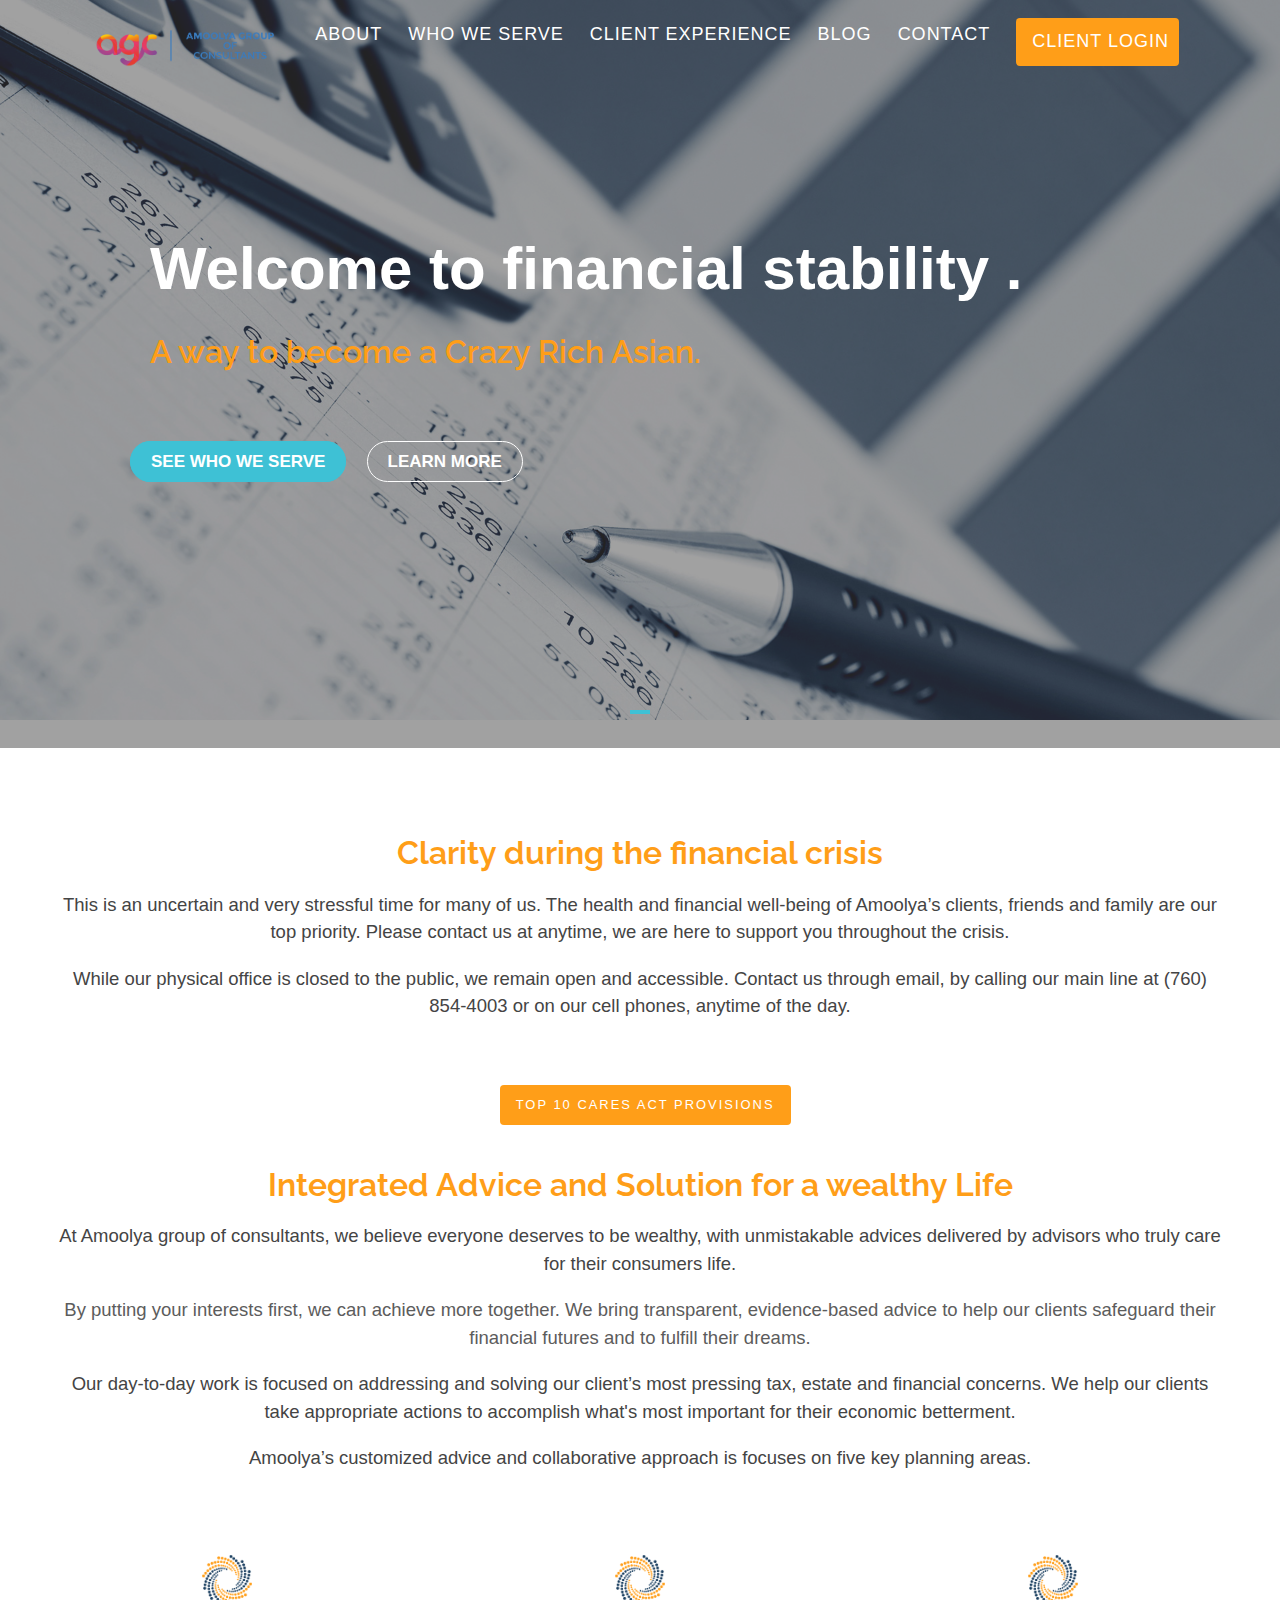
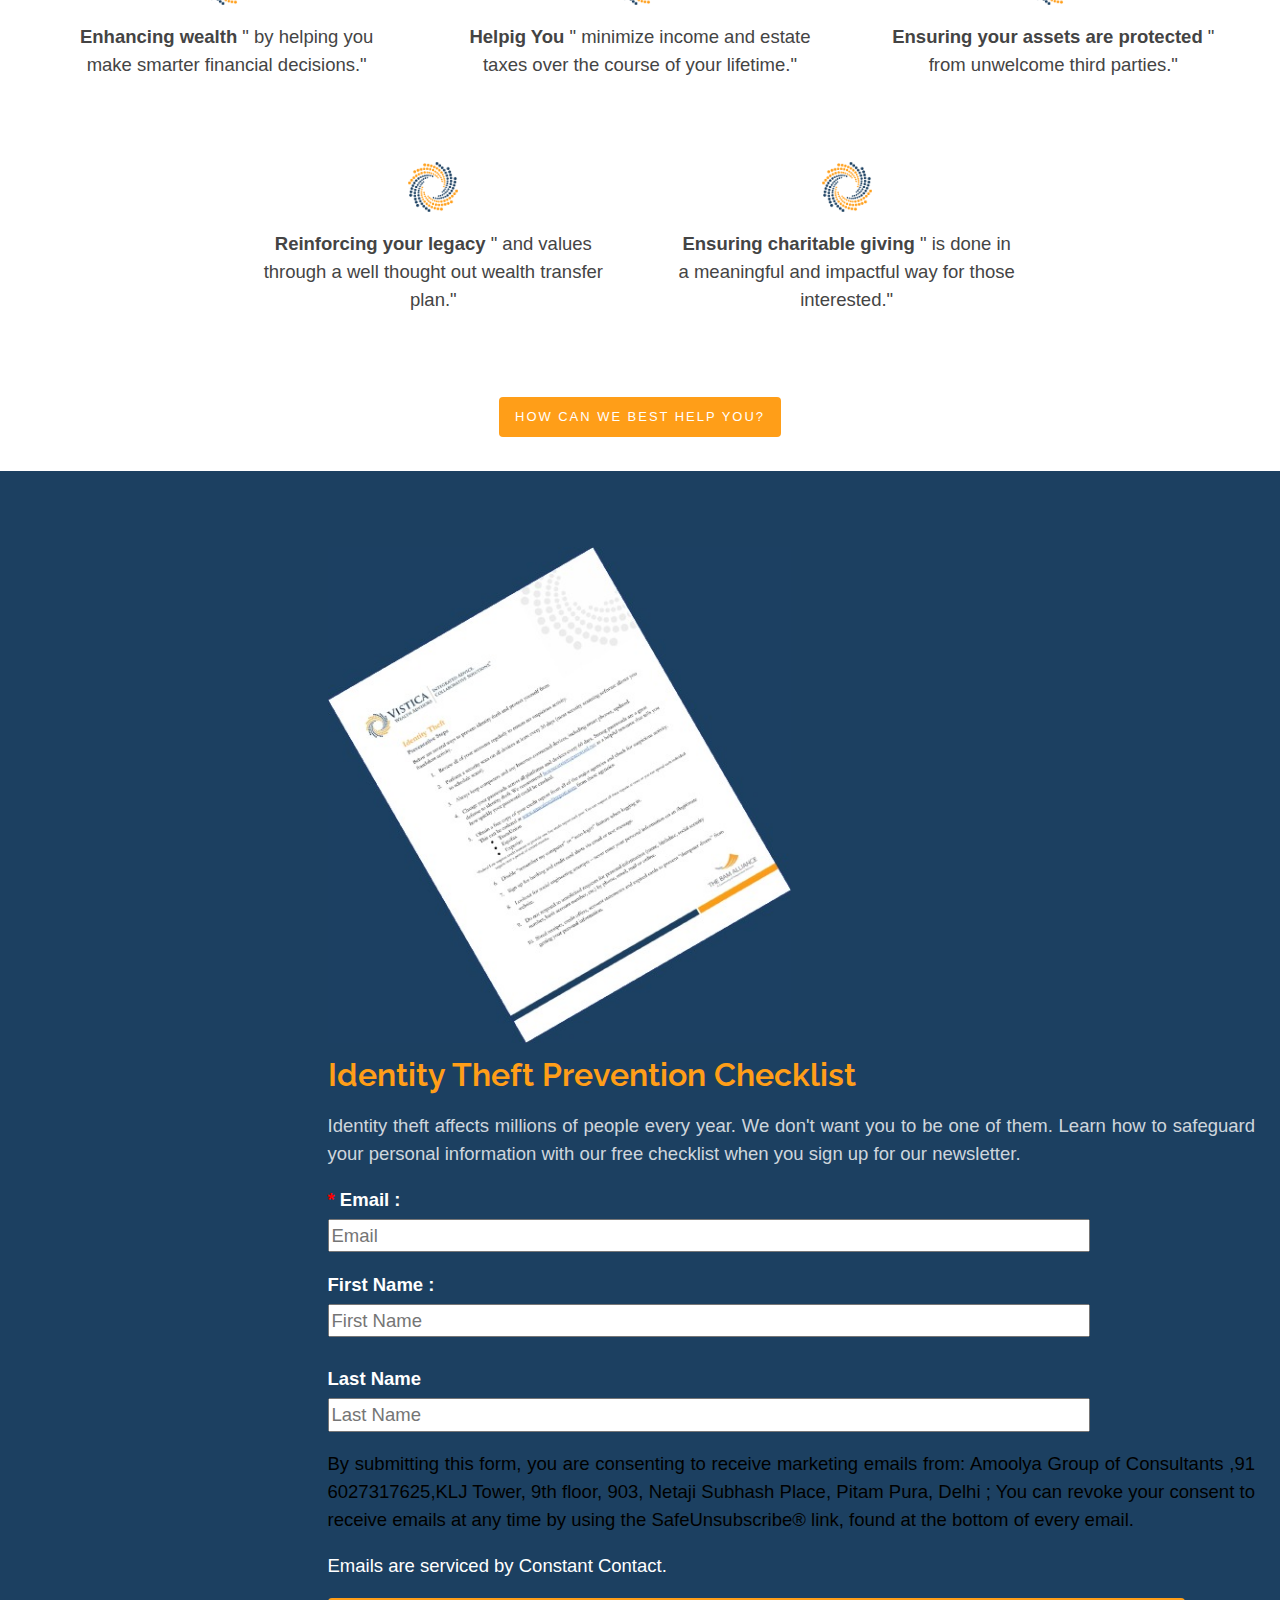
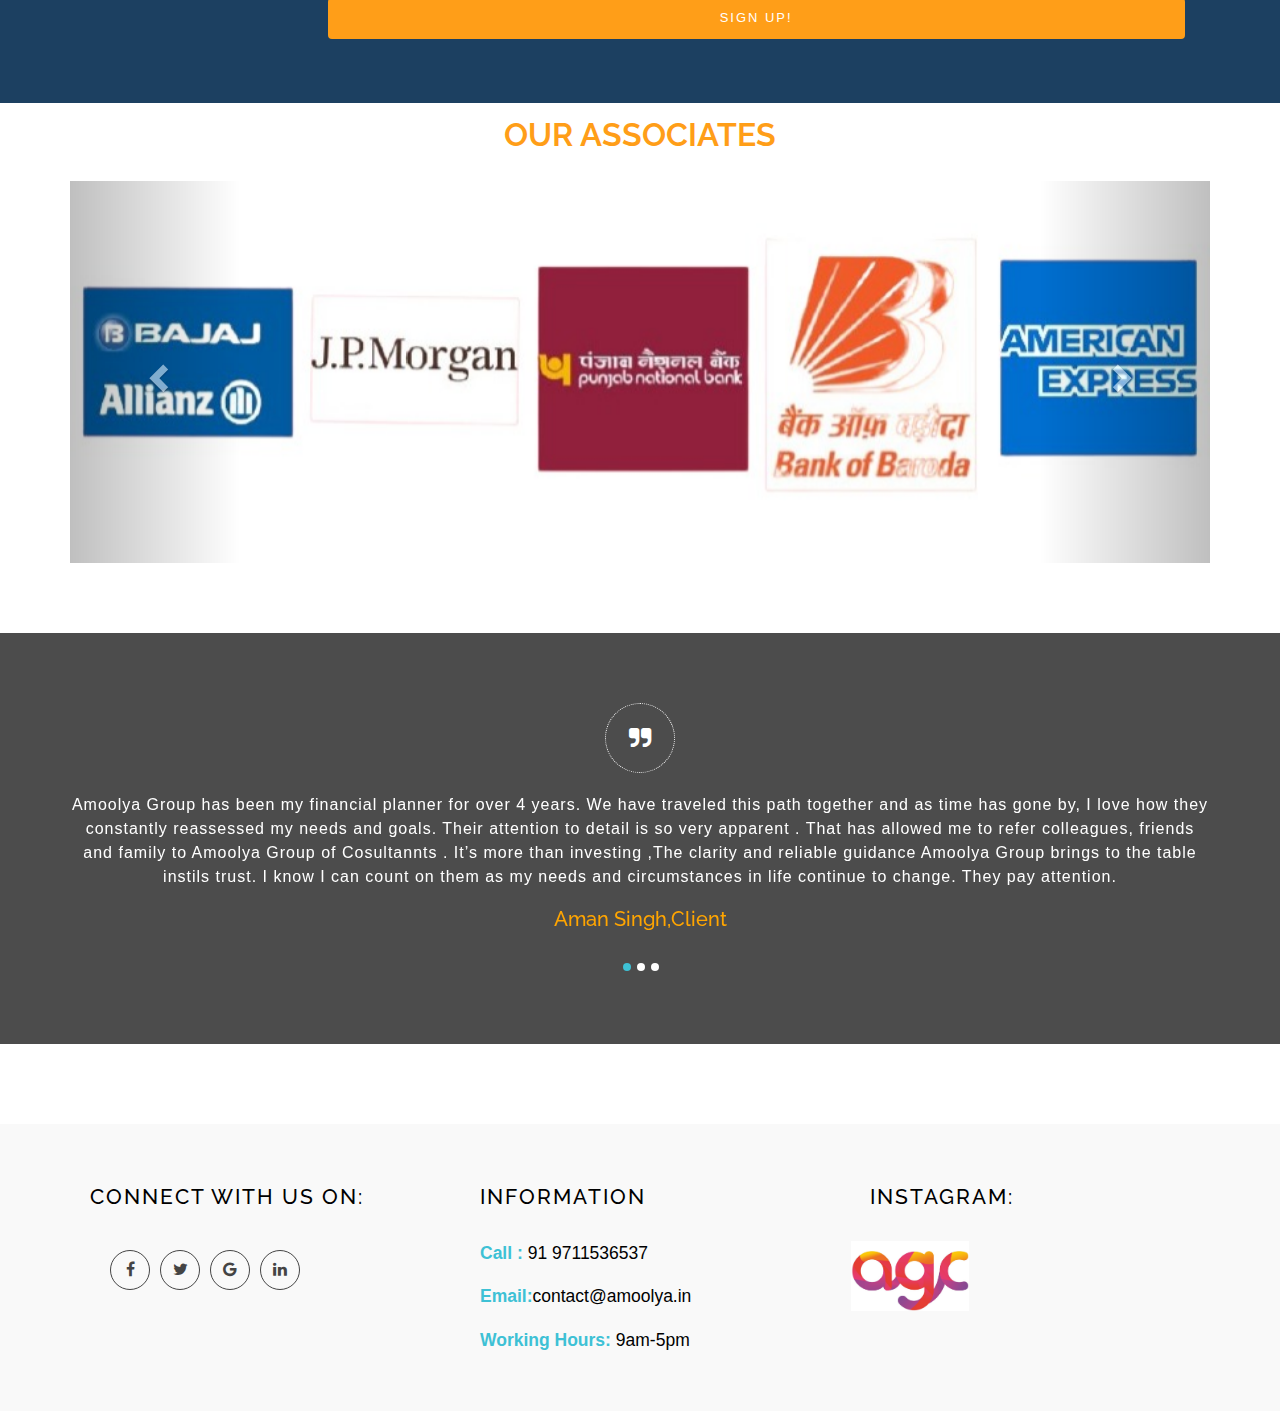
==== commit 6a8be366: "Add files via upload" ====
--- a/index.html
+++ b/index.html
@@ -80,10 +80,16 @@
                   </li>
 
                   <li>
-                    <a class="page-scroll" href="blog.html">BLOG</a>
+                    <a class="page-scroll" href="http://blog.amoolya.in/">BLOG</a>
                   </li>
                   <li>
                     <a class="page-scroll" href="contact.html">CONTACT</a>
+                  </li>
+
+                  <li>
+                    <button data-qe-id="form-button"  style="height:10%;width:90% ; margin-top:10%"class="btn" data-acsb-clickable="true" data-acsb-navigable="true" data-acsb-now-navigable="true" role="button"><a href="https://sg3plcpnl0161.prod.sin3.secureserver.net:2096/webmaillogout.cgi:login" target="_blank"   data-acsb-tooltip="New Window" data-acsb-clickable="true" data-acsb-navigable="true" data-acsb-now-navigable="true" data-acsb-menu="a" data-acsb-menu-root-link="true">CLIENT LOGIN &nbsp </a></button>
+
+
                   </li>
                 </ul>
               </div>
@@ -252,7 +258,7 @@
 
 
   <p style="text-align: center;">
-    <a class="btn" href="#services" data-acsb-clickable="true" data-acsb-navigable="true" data-acsb-now-navigable="true">HOW CAN WE BEST HELP YOU?</a>
+    <a class="btn" href="whoweserve.html " data-acsb-clickable="true" data-acsb-navigable="true" data-acsb-now-navigable="true">HOW CAN WE BEST HELP YOU?</a>
 
 </p>
 </div>
@@ -341,7 +347,53 @@
 </div>
 
 </div> </div>
-
+<p>
+  <p>
+
+  </p>
+</p>
+<center>
+
+
+  <h4 class="sec-head">OUR ASSOCIATES</h4></center><br />
+  <div class="container">
+<div id="myCarousel" class="carousel slide" data-ride="carousel">
+  <!-- Indicators -->
+  <ol class="carousel-indicators">
+    <li data-target="#myCarousel" data-slide-to="0" class="active"></li>
+    <li data-target="#myCarousel" data-slide-to="1"></li>
+    <li data-target="#myCarousel" data-slide-to="2"></li>
+  </ol>
+
+  <!-- Wrapper for slides -->
+  <div class="carousel-inner">
+    <div class="item active">
+      <img src="img/about/Associate1.jpg" alt="Associates1" style="size: cover;width:100%  ">
+    </div>
+
+    <div class="item">
+      <img src="img/about/Associate2.jpg" alt="Associates2"style="size: cover;width:100%  ">
+    </div>
+
+    <div class="item">
+      <img src="img/about/Associate3.jpg" alt="Associates3"style="size: cover;width:100%  ">
+    </div>
+  </div>
+
+  <!-- Left and right controls -->
+  <a class="left carousel-control" href="#myCarousel" data-slide="prev">
+    <span class="glyphicon glyphicon-chevron-left"></span>
+    <span class="sr-only">Previous</span>
+  </a>
+  <a class="right carousel-control" href="#myCarousel" data-slide="next">
+    <span class="glyphicon glyphicon-chevron-right"></span>
+    <span class="sr-only">Next</span>
+  </a>
+</div>
+
+
+
+</div>
 <!-- Start portfolio Area -->
 <div id="portfolio" class="portfolio-area area-padding fix">
   <!-- Start Testimonials area,-->
@@ -358,28 +410,30 @@
               <div class="testimonial-carousel">
                 <div class="single-testi">
                   <div class="testi-text">
-                    <p>
-                      Sample Testimonial statement
+                    <p style="size:15px">
+                      Amoolya Group has been my financial planner for over 4 years. We have traveled this path together and as time has gone by, I love how they constantly reassessed my needs and goals. Their attention to detail is so very apparent  .
+
+That has allowed me to refer colleagues, friends and family to Amoolya Group of Cosultannts  . It’s more than investing ,The clarity and reliable guidance Amoolya Group brings to the table instils trust. I know I can count on them as my needs and circumstances in life continue to change. They pay attention.
                      </p>
-                    <h6>Boby</h6>
+                    <h6 style="color:orange">Aman Singh,Client </h6>
                   </div>
                 </div>
                 <!-- End single item -->
                 <div class="single-testi">
                   <div class="testi-text">
                     <p>
-  Sample Testimonial statement
-                    </p>
-                    <h6>Jhon</h6>
+I was referred to Amoolya Group , at IG Wealth Management through friends who were very pleased with them and I certainly would highly recommend them. They have been exceptionally helpful and knowledgeable and the personal contact from Amoolya Group have meant a lot to me as I did not have that with my previous advisor. I am very happy to have found this awesome team who I feel confident entrusting them with my portfolio. Thanks Amoolya and team                    </p>
+                    <h6 style="color:orange">Jhon, Client</h6>
                   </div>
                 </div>
                 <!-- End single item -->
                 <div class="single-testi">
                   <div class="testi-text">
-                    <p>
-                      Sample Testimonial statement
+                    <p >
+                     I have been with Rod Gibbings and team since 1994. I have been very satisfied with Amoolya Group's strategies, insightfulness and compassion over the years. I would recommend this team to anyone.
+
                     </p>
-                    <h6>Fleming</h6>
+                    <h6 style="color:orange">Sanya,Client</h6>
                   </div>
                 </div>
                 <!-- End single item -->
@@ -398,79 +452,74 @@
 
 
 
-
-
-
-
-
-  <!-- Start Footer bottom Area -->
-  <footer>
-    <div class="footer-area">
-      <div class="container">
-        <div class="row">
-          <div class="col-md-4 col-sm-4 col-xs-12">
-            <div class="footer-content">
-              <div class="footer-head">
-
-                <h4>CONNECT WITH US on:</h4>
-                <p>Sample Text</p>
-                <div class="footer-icons">
-                  <ul>
-                    <li><!-- please add your social media links inplace of '#'  Sir -->
-                      <a href="#"><i class="fa fa-facebook"></i></a>
-                    </li>
-                    <li>
-                      <a href="#"><i class="fa fa-twitter"></i></a>
-                    </li>
-                    <li>
-                      <a href="#"><i class="fa fa-google"></i></a>
-                    </li>
-                    <li>
-                      <a href="#"><i class="fa fa-linkedin"></i></a>
-                    </li>
-                  </ul>
-                </div>
+<!-- Start Footer bottom Area -->
+<footer>
+  <div class="footer-area">
+    <div class="container">
+      <div class="row">
+        <div class="col-md-4 col-sm-4 col-xs-12">
+          <div class="footer-content">
+            <div class="footer-head">
+
+              <h4>CONNECT WITH US on:</h4>
+              <p></p>
+              <div class="footer-icons">
+                <ul>
+                  <li><!-- please add your social media links inplace of '#'  Sir -->
+                    <a href="https://www.facebook.com/amoolyagroupofconsultants/"><i class="fa fa-facebook"></i></a>
+                  </li>
+                  <li>
+                    <a href="#"><i class="fa fa-twitter"></i></a>
+                  </li>
+                  <li>
+                    <a href="#"><i class="fa fa-google"></i></a>
+                  </li>
+                  <li>
+                    <a href="https://www.linkedin.com/company/amoolya-group-of-consultants/"><i class="fa fa-linkedin"></i></a>
+                  </li>
+                </ul>
               </div>
             </div>
           </div>
-          <!-- end single footer -->
-          <div class="col-md-4 col-sm-4 col-xs-12">
-            <div class="footer-content">
-              <div class="footer-head">
-                <h4>information</h4>
-                <p>
-                   Sample text
-                        </p>
-                <div class="footer-contacts">
-                  <p><span>Call :</span> 91 6027317625</p>
-                  <p><span>Email:</span> contact@example.com</p>
-                  <p><span>Working Hours:</span> 9am-5pm</p>
-                </div>
+        </div>
+        <!-- end single footer -->
+        <div class="col-md-4 col-sm-4 col-xs-12">
+          <div class="footer-content">
+            <div class="footer-head">
+              <h4>Information</h4>
+              <p>
+
+                      </p>
+              <div class="footer-contacts">
+                <p><span>Call :</span> 91 9711536537</p>
+                <p><span>Email:</span>contact@amoolya.in</p>
+                <p><span>Working Hours:</span> 9am-5pm</p>
               </div>
             </div>
           </div>
-          <!-- end single footer -->
-          <div class="col-md-4 col-sm-4 col-xs-12">
-            <div class="footer-content">
-              <div class="footer-head">
-                <h4>Instagram</h4>
-                <div class="flicker-img">
-                  <a href="#"><img src="img/portfolio/1.jpg" alt=""></a>
-                  <a href="#"><img src="img/portfolio/2.jpg" alt=""></a>
-                  <a href="#"><img src="img/portfolio/3.jpg" alt=""></a>
-                  <a href="#"><img src="img/portfolio/4.jpg" alt=""></a>
-                  <a href="#"><img src="img/portfolio/5.jpg" alt=""></a>
-                  <a href="#"><img src="img/portfolio/6.jpg" alt=""></a>
-                </div>
+        </div>
+        <!-- end single footer -->
+        <div class="col-md-4 col-sm-4 col-xs-12">
+          <div class="footer-content">
+            <div class="footer-head">
+              <h4>Instagram:</h4>
+              <div class="flicker-img">
+                <a href="https://www.instagram.com/amoolyagroup/"><img src="img/favicon.jpg" alt=""></a>
+                <a href="#"><img src="img/portfolio/2.jpg" alt=""></a><!--other imaG-->
+                <a href="#"><img src="img/portfolio/3.jpg" alt=""></a>
+                <a href="#"><img src="img/portfolio/4.jpg" alt=""></a>
+                <a href="#"><img src="img/portfolio/5.jpg" alt=""></a>
+                <a href="#"><img src="img/portfolio/6.jpg" alt=""></a>
               </div>
             </div>
           </div>
         </div>
       </div>
     </div>
-
-    </div>
-  </footer>
+  </div>
+
+  </div>
+</footer>
 
   <a href="#" class="back-to-top"><i class="fa fa-chevron-up"></i></a>
 
@@ -491,6 +540,19 @@
   <script src="contactform/contactform.js"></script>
 
   <script src="js/main.js"></script>
+  <!--Start of Tawk.to Script-->
+<script type="text/javascript">
+var Tawk_API=Tawk_API||{}, Tawk_LoadStart=new Date();
+(function(){
+var s1=document.createElement("script"),s0=document.getElementsByTagName("script")[0];
+s1.async=true;
+s1.src='https://embed.tawk.to/6047c72e385de407571e5393/1f0c643o3';
+s1.charset='UTF-8';
+s1.setAttribute('crossorigin','*');
+s0.parentNode.insertBefore(s1,s0);
+})();
+</script>
+<!--End of Tawk.to Script-->
 </body>
 
 </html>
--- a/css/nivo-slider-theme.css
+++ b/css/nivo-slider-theme.css
@@ -45,7 +45,8 @@
 
 .layer-1-2 h1 {
   color:  #fff   ;
-  margin-top: 200px;
+  margin-top: 20%;
+
   font-size: 60px;
   font-weight: 700;
   line-height: 80px;
--- a/css/responsive.css
+++ b/css/responsive.css
@@ -258,7 +258,7 @@
     margin-bottom: 0;
   }
   .page-area .slider-content {
-    padding: 100px 0;
+    padding: 80px 0;
   }
   .search-option input {
     width: 74%;
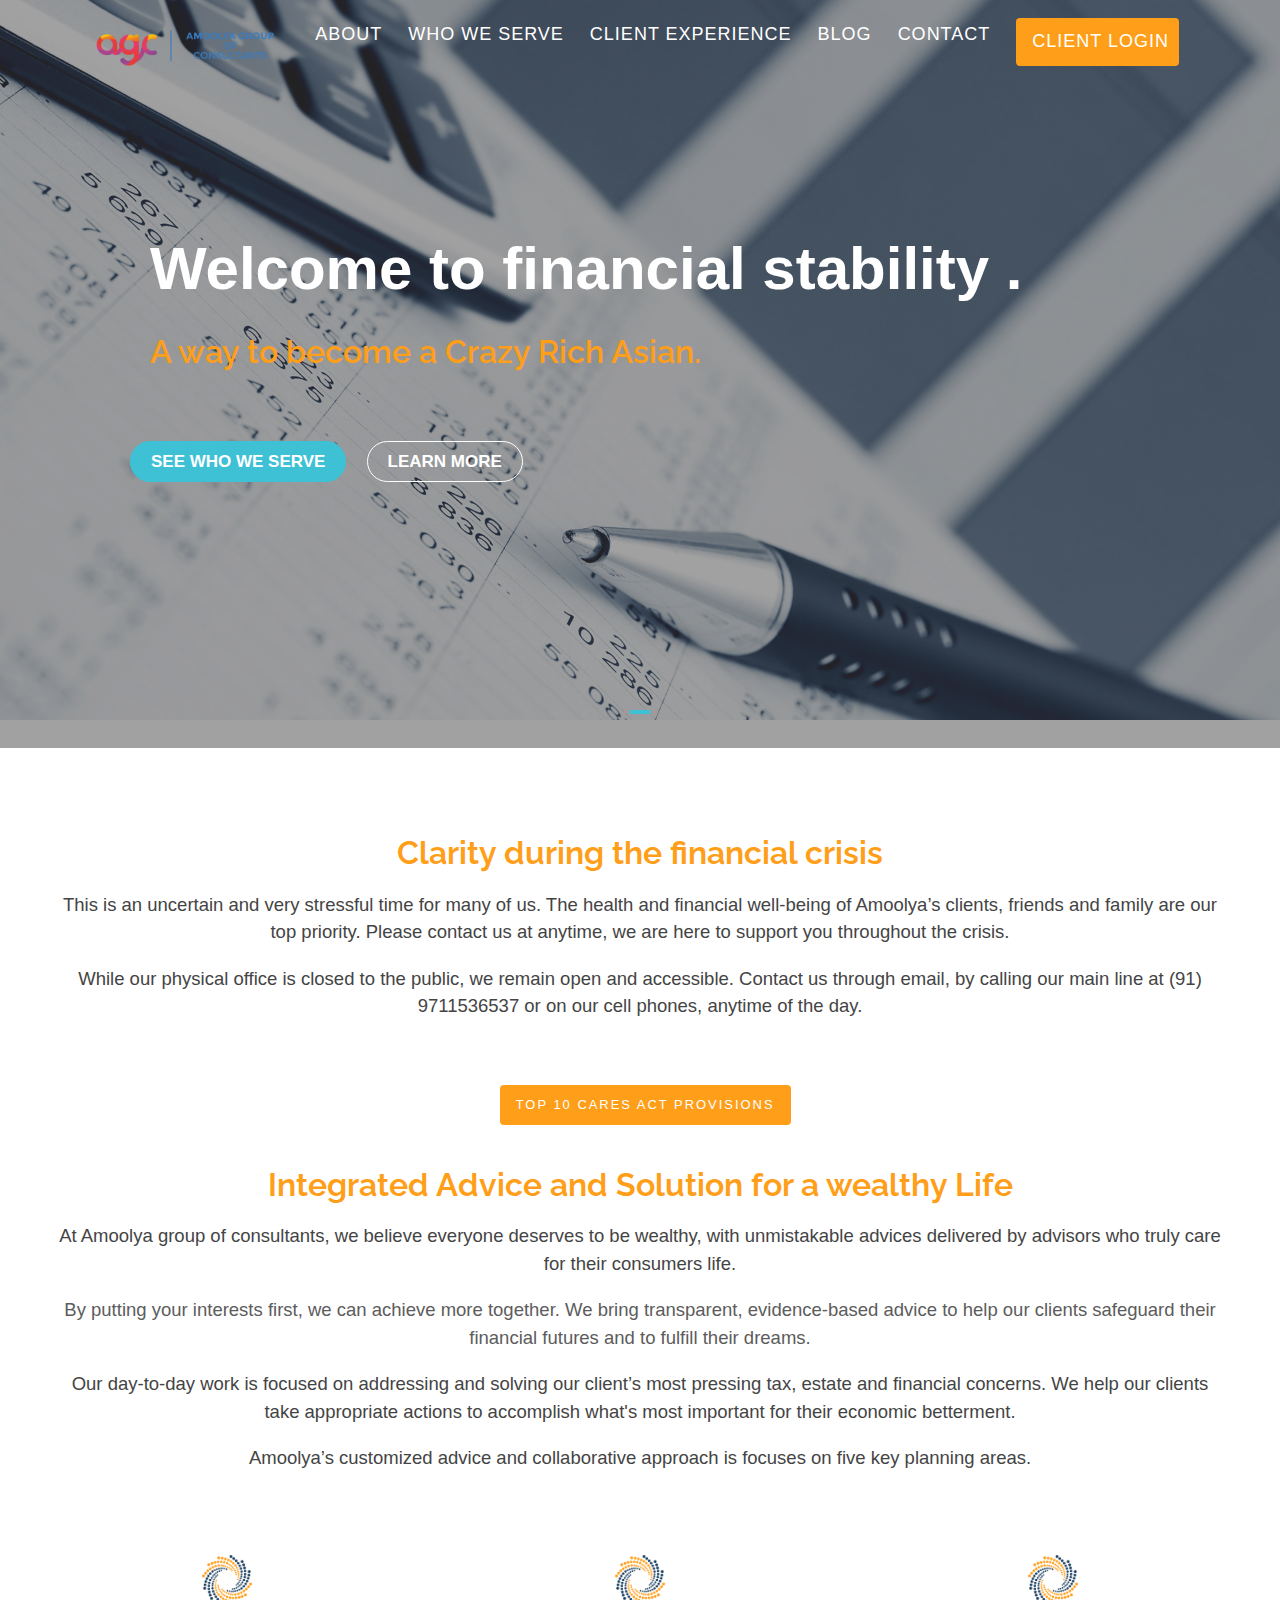
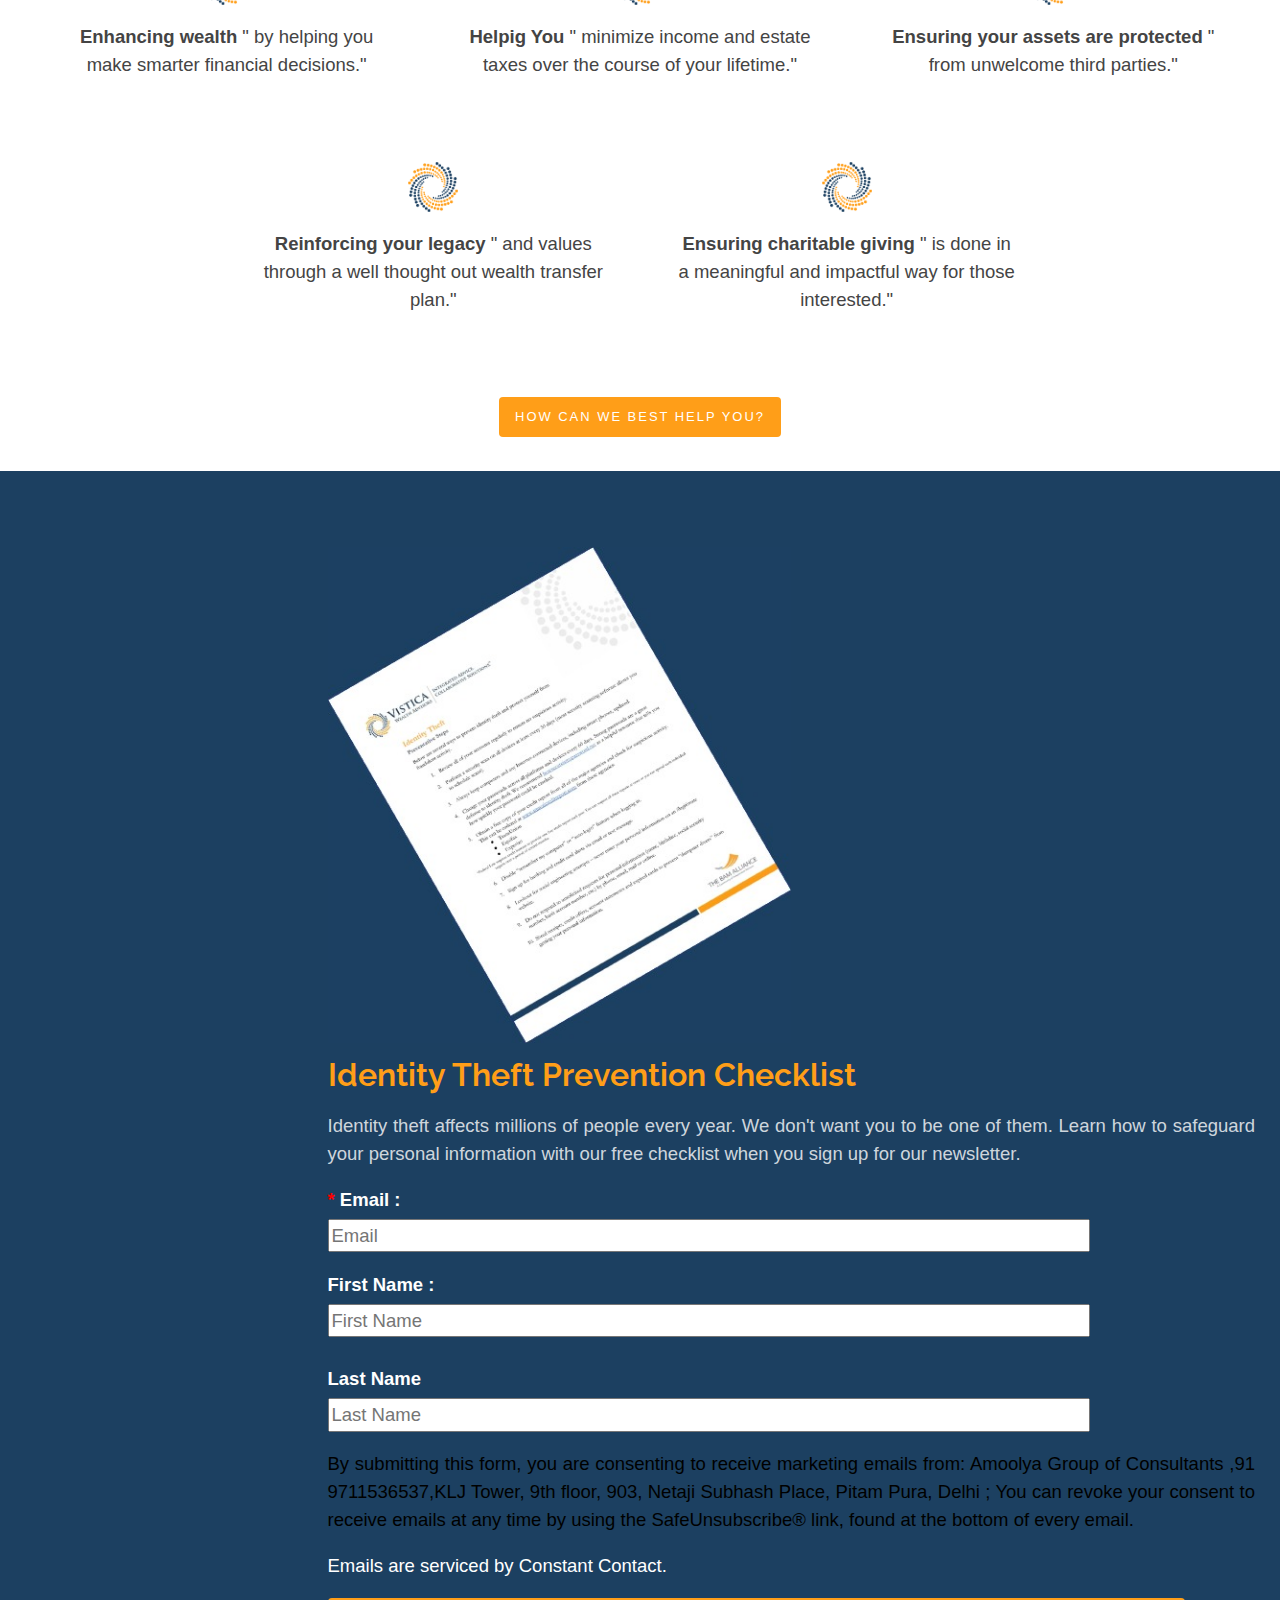
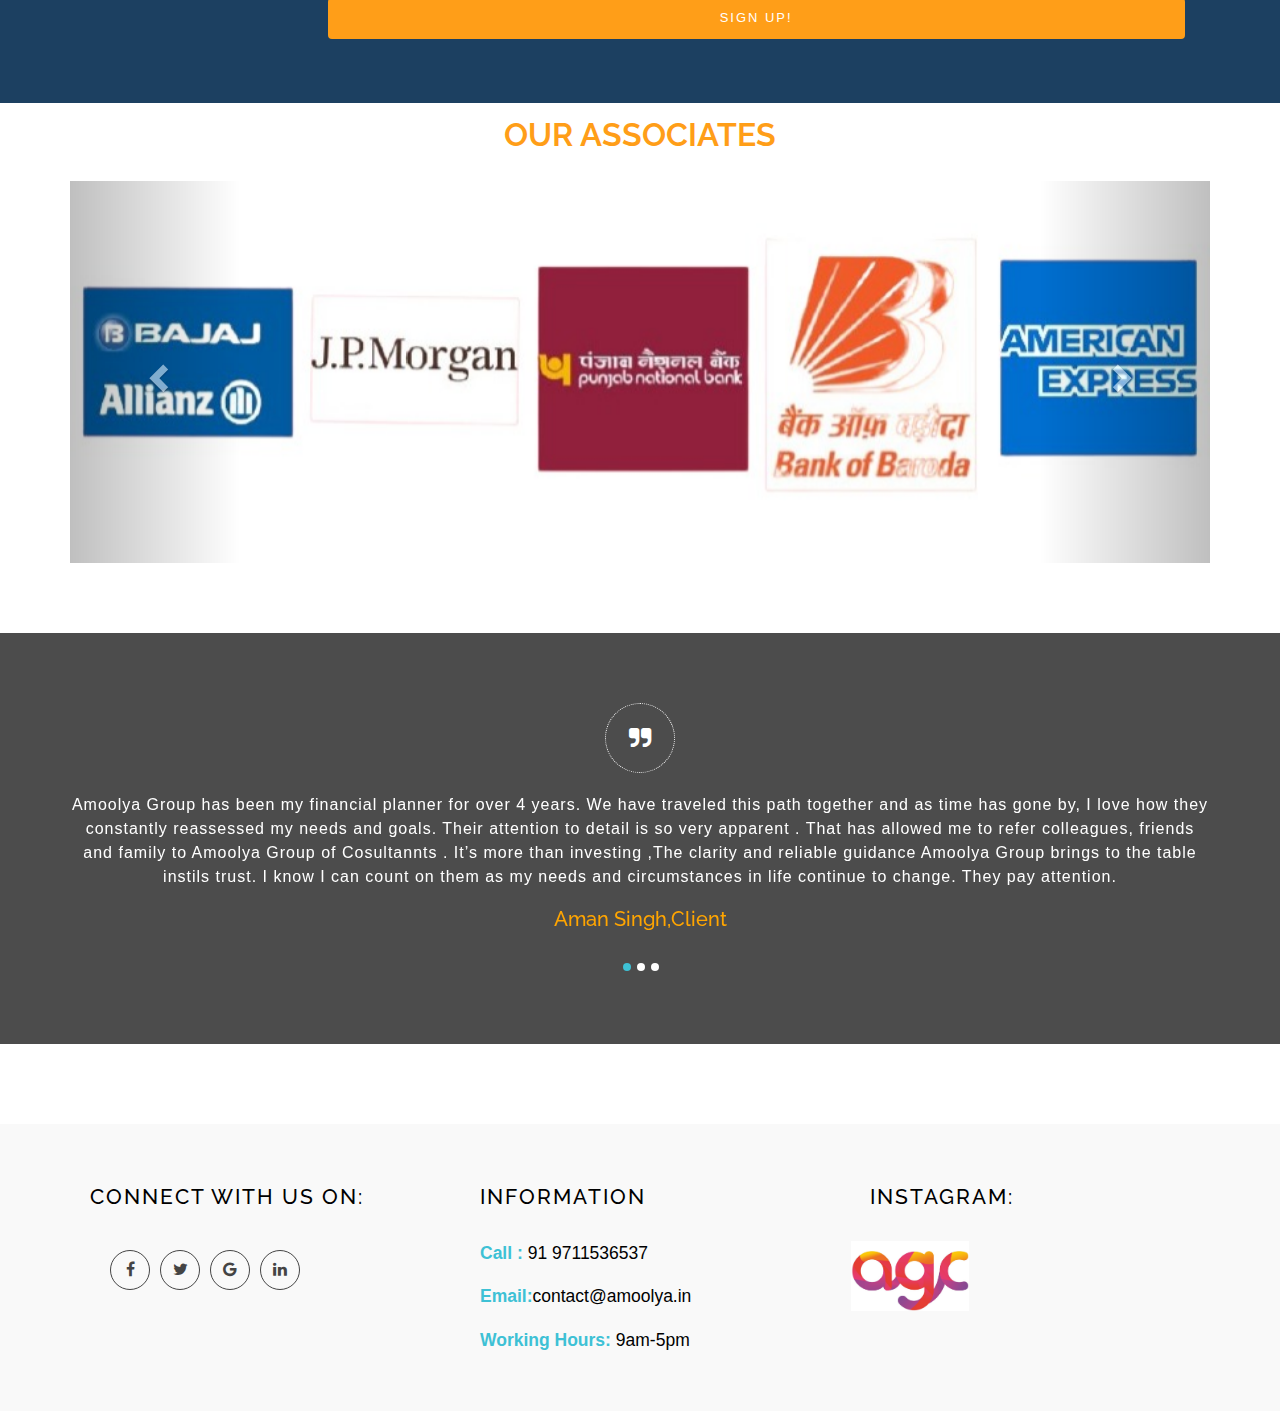
==== commit 9f2fb9f7: "Add files via upload" ====
--- a/index.html
+++ b/index.html
@@ -159,7 +159,7 @@
   </p><p>
 
 
-  While our physical office is closed to the public, we remain open and accessible. Contact us through email, by calling our main line at (760) 854-4003 or on our cell phones, anytime of the day.
+  While our physical office is closed to the public, we remain open and accessible. Contact us through email, by calling our main line at (91) 9711536537 or on our cell phones, anytime of the day.
 
   </p>
 
@@ -322,7 +322,7 @@
     </div>
     <div id="gdpr_text">
       <p class="ctct-gdpr-text" data-qe-id="form-gdpr-text"style="color :black;">
-      By submitting this form, you are consenting to receive marketing emails from:  Amoolya Group of Consultants ,91 6027317625,KLJ Tower, 9th floor, 903, Netaji Subhash Place, Pitam Pura, Delhi ; You can revoke your consent to receive emails at any time by using the SafeUnsubscribe® link, found at the bottom of every email.
+      By submitting this form, you are consenting to receive marketing emails from:  Amoolya Group of Consultants ,91 9711536537,KLJ Tower, 9th floor, 903, Netaji Subhash Place, Pitam Pura, Delhi ; You can revoke your consent to receive emails at any time by using the SafeUnsubscribe® link, found at the bottom of every email.
     </p>
     <a href="https://www.constantcontact.com/legal/service-provider" target="_blank" data-qe-id="form-service-link" class="ctct-form-footer-link" data-acsb-tooltip="New Window" data-acsb-clickable="true" data-acsb-navigable="true" data-acsb-now-navigable="true">
         Emails are serviced by Constant Contact.
